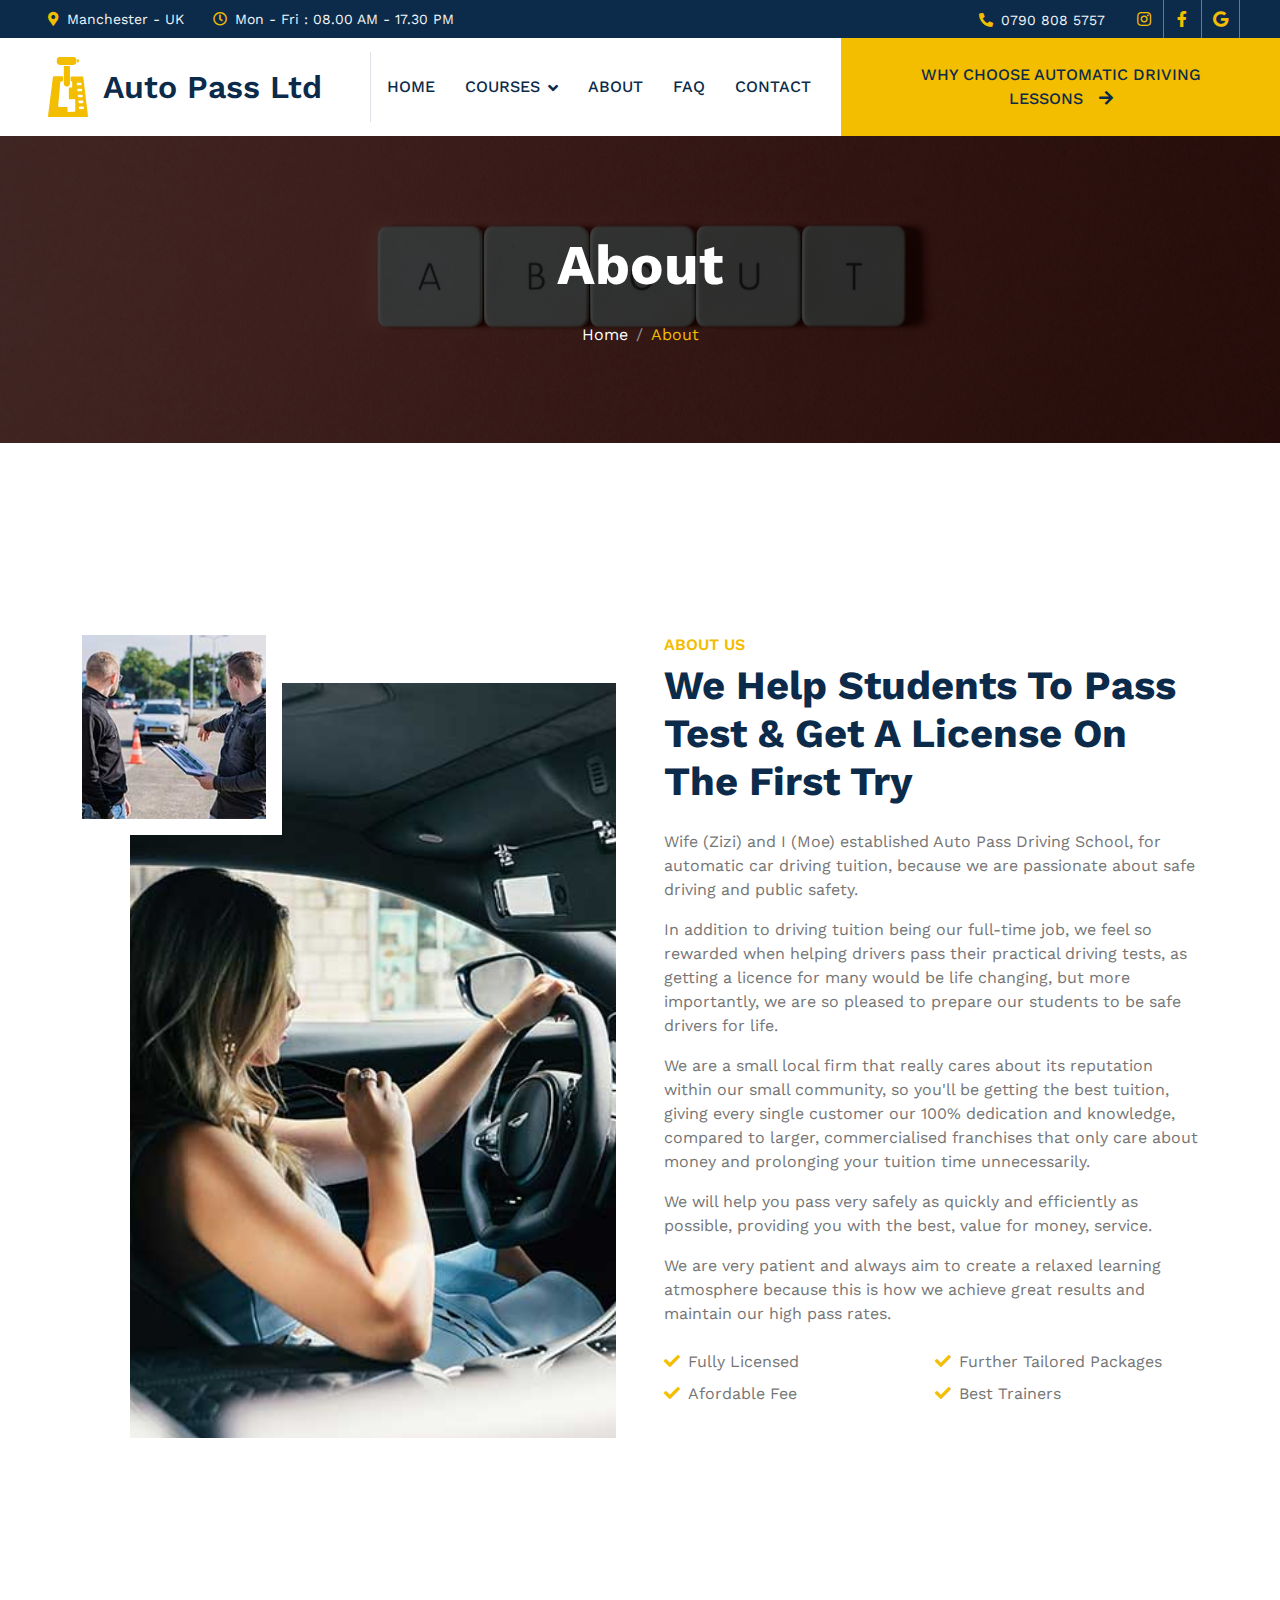
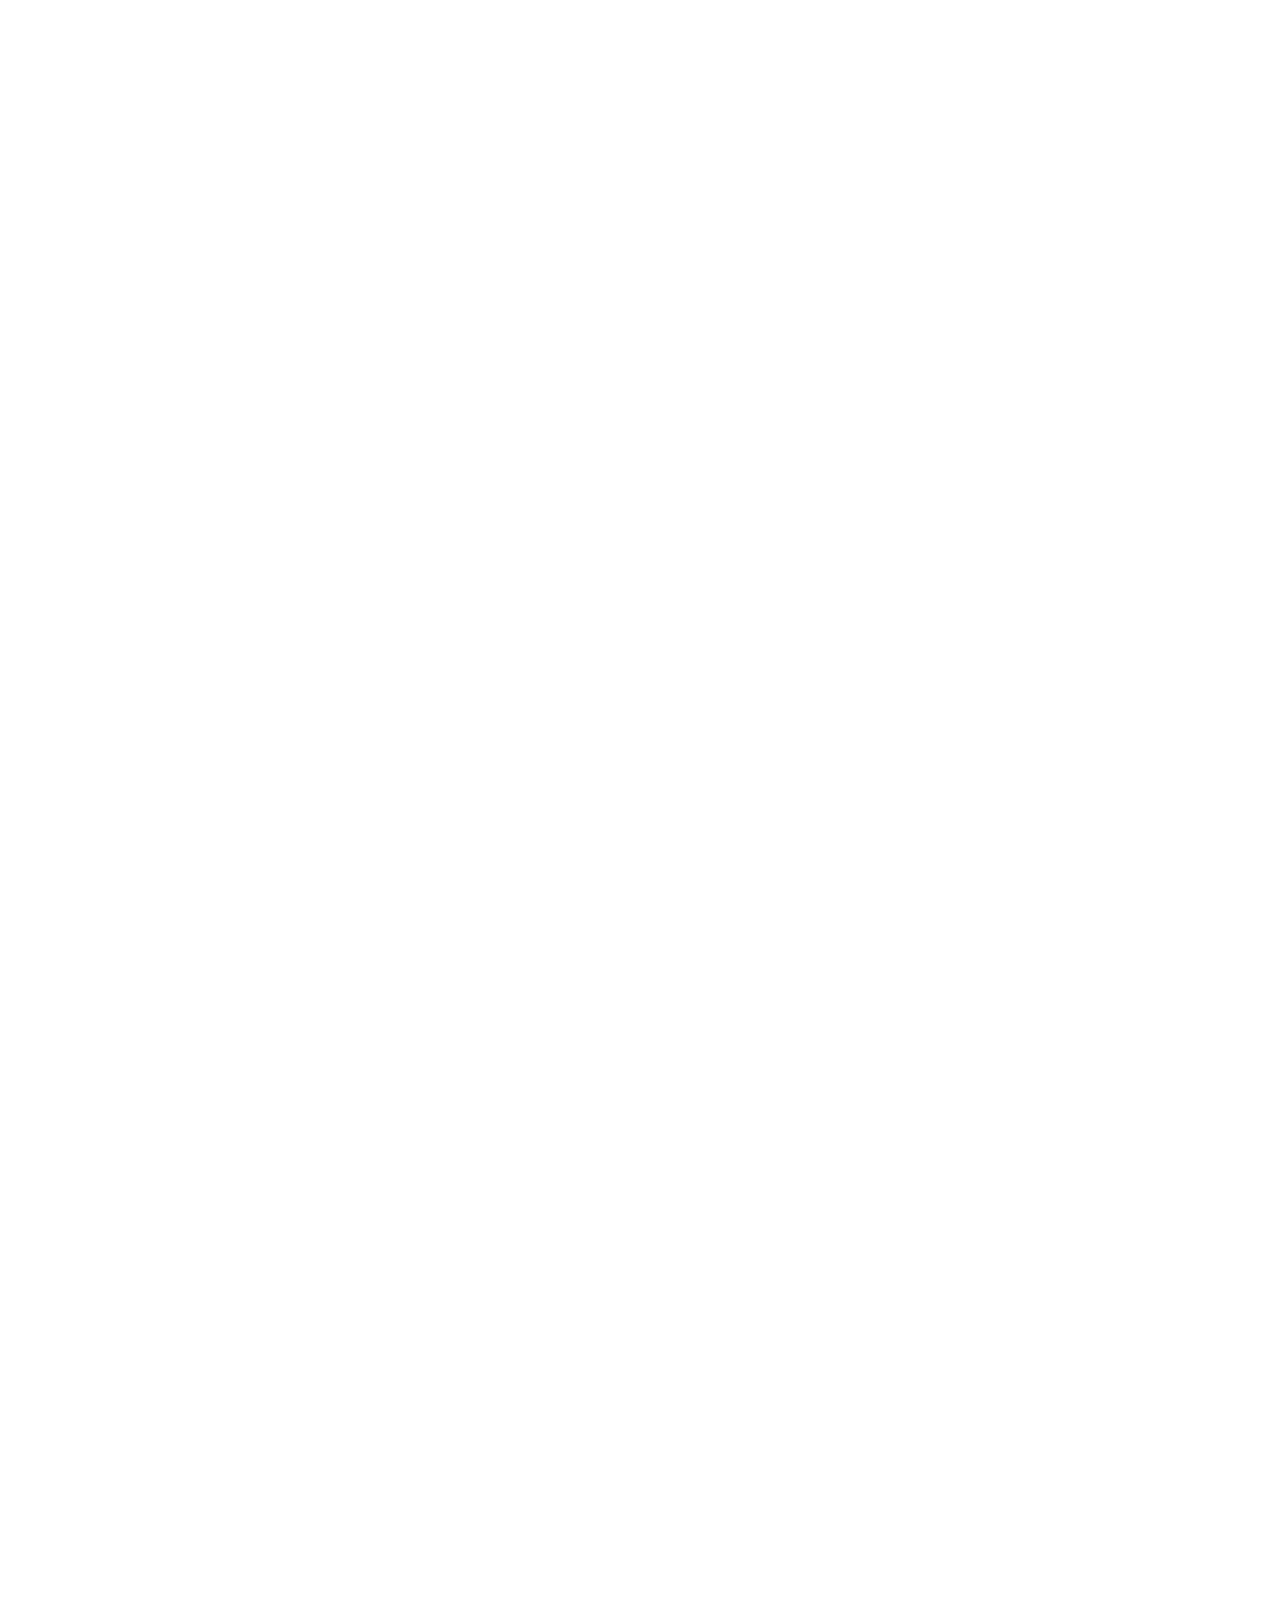
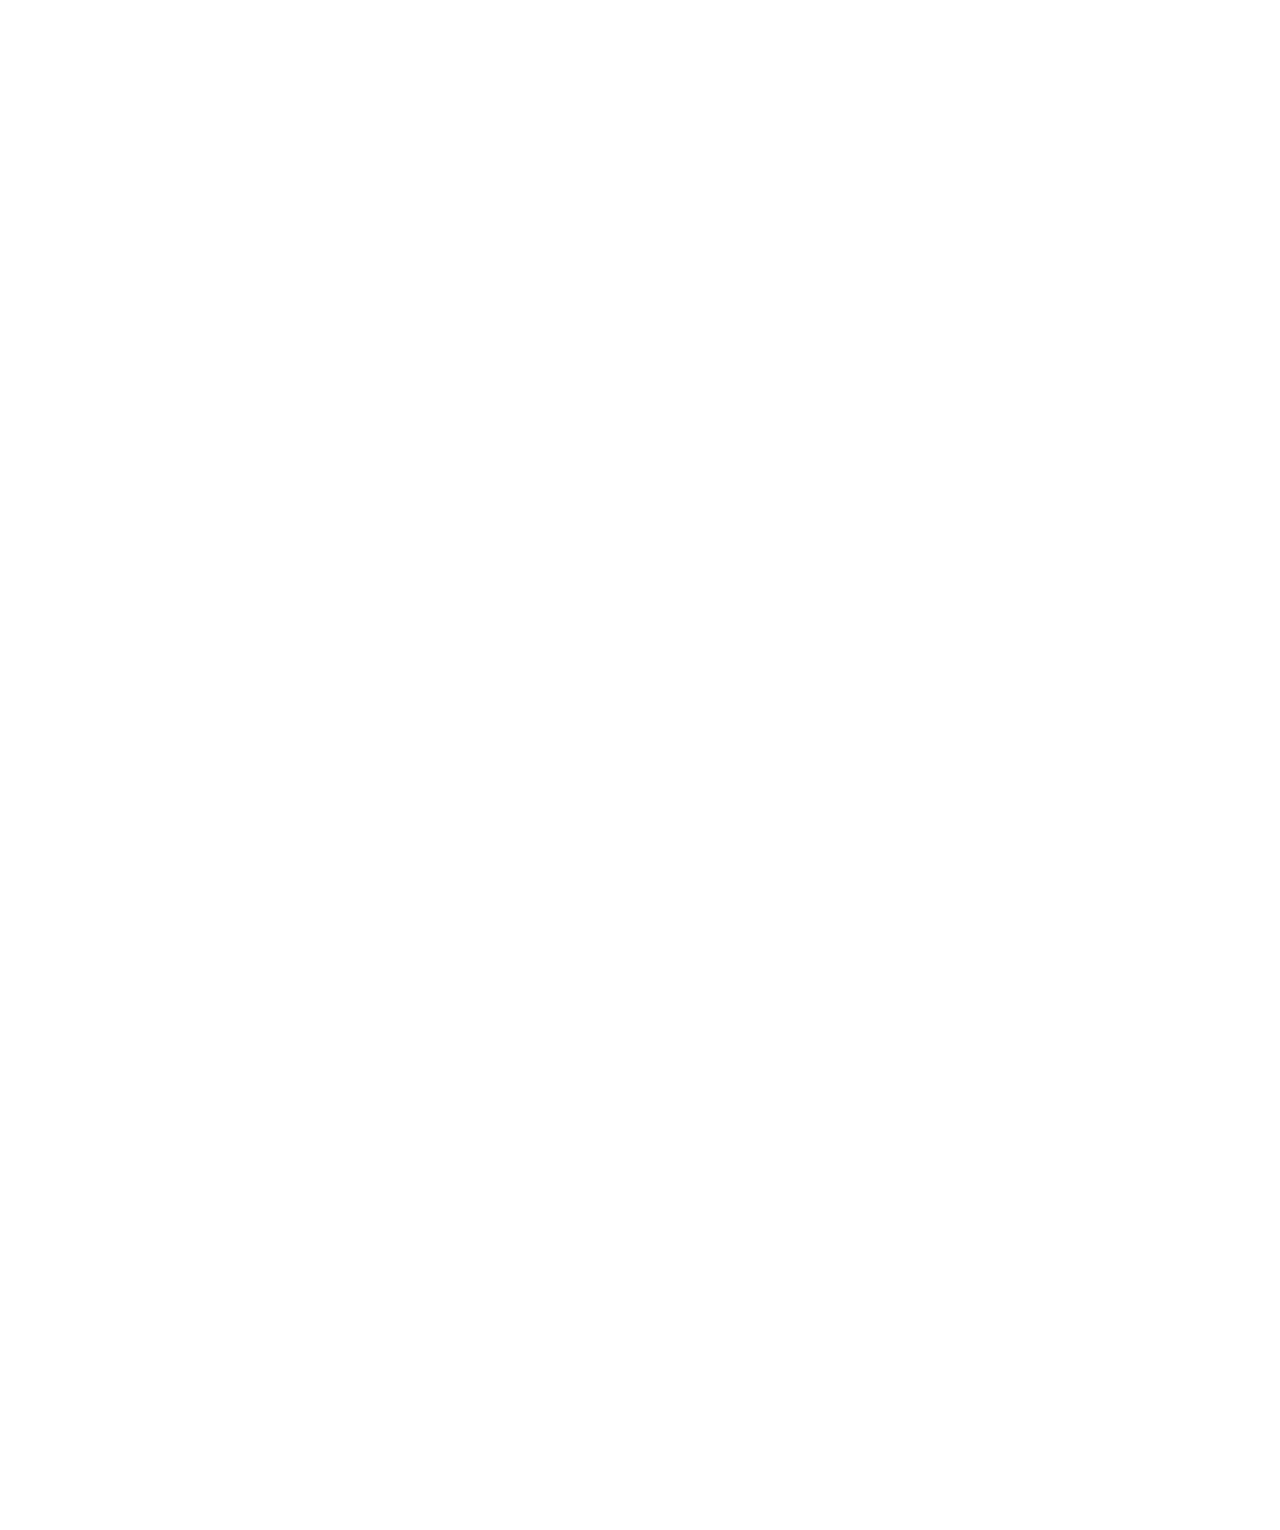
==== about.html @ 0e1e13eb "Updated nav for no html extension." ====
<!DOCTYPE html>
<html lang="en">

<head>
    <meta charset="utf-8">
    <title>Auto Pass Ltd</title>
    <meta content="width=device-width, initial-scale=1.0" name="viewport">
    <meta content="" name="keywords">
    <meta content="" name="description">

    <!-- Favicon -->
    <link href="img/Auto-pass_logo_yellow.svg" rel="icon">

    <!-- Google Web Fonts -->
    <link rel="preconnect" href="https://fonts.googleapis.com">
    <link rel="preconnect" href="https://fonts.gstatic.com" crossorigin>
    <link href="https://fonts.googleapis.com/css2?family=Work+Sans:wght@400;500;600;700&display=swap" rel="stylesheet">

    <!-- Icon Font Stylesheet -->
    <link href="https://cdnjs.cloudflare.com/ajax/libs/font-awesome/5.10.0/css/all.min.css" rel="stylesheet">
    <link href="https://cdn.jsdelivr.net/npm/bootstrap-icons@1.4.1/font/bootstrap-icons.css" rel="stylesheet">

    <!-- Libraries Stylesheet -->
    <link href="lib/animate/animate.min.css" rel="stylesheet">
    <link href="lib/owlcarousel/assets/owl.carousel.min.css" rel="stylesheet">

    <!-- Customized Bootstrap Stylesheet -->
    <link href="css/bootstrap.min.css" rel="stylesheet">

    <!-- Template Stylesheet -->
    <link href="css/style.css" rel="stylesheet">
</head>

<body>
<!-- Spinner Start -->
<div id="spinner" class="show bg-white position-fixed translate-middle w-100 vh-100 top-50 start-50 d-flex align-items-center justify-content-center">
    <div class="spinner-grow text-primary" role="status"></div>
</div>
<!-- Spinner End -->

<!-- Topbar Start -->
<div class="container-fluid bg-dark text-light p-0">
    <div class="row gx-0 d-none d-lg-flex">
        <div class="col-lg-7 px-5 text-start">
            <div class="h-100 d-inline-flex align-items-center me-4">
                <small class="fa fa-map-marker-alt text-primary me-2"></small>
                <small>Manchester - UK</small>
            </div>
            <div class="h-100 d-inline-flex align-items-center">
                <small class="far fa-clock text-primary me-2"></small>
                <small>Mon - Fri : 08.00 AM - 17.30 PM</small>
            </div>
        </div>
        <div class="col-lg-5 px-5 text-end">
            <div class="h-100 d-inline-flex align-items-center me-4">
                <small class="fa fa-phone-alt text-primary me-2"></small>
                <small>0790 808 5757</small>
            </div>
            <div class="h-100 d-inline-flex align-items-center mx-n2">
                <a class="btn btn-square btn-link rounded-0 border-0 border-end border-secondary" href="https://www.instagram.com/autopass.driving.school/?igshid=ZDdkNTZiNTM%3D" target="_blank"><i class="fab fa-instagram"></i></a>
                <a class="btn btn-square btn-link rounded-0 border-0 border-end border-secondary" href="https://www.facebook.com/profile.php?id=100095181604086" target="_blank"><i class="fab fa-facebook-f"></i></a>
                <a class="btn btn-square btn-link rounded-0 border-0 border-end border-secondary" href="https://g.co/kgs/xVP8WA" target="_blank"><i class="fab fa-google"></i></a>
            </div>
        </div>
    </div>
</div>
<!-- Topbar End -->

<!-- Navbar Start -->
<nav id="navbar" class="navbar navbar-expand-lg bg-white navbar-light sticky-top p-0">
    <a href="index" class="navbar-brand d-flex align-items-center border-end px-4 px-lg-5">
        <img src="img/Auto-pass_logo_yellow.svg" style="width: 40px; height: auto; margin-right: 15px"> <h2 class="m-0">Auto Pass Ltd</h2>
    </a>
    <button type="button" class="navbar-toggler me-4" data-bs-toggle="collapse" data-bs-target="#navbarCollapse">
        <span class="navbar-toggler-icon"></span>
    </button>
    <div class="collapse navbar-collapse" id="navbarCollapse">
        <div class="navbar-nav ms-auto p-4 p-lg-0">
            <a href="index" class="nav-item nav-link d-flex align-items-center">Home</a>
            <div class="nav-item dropdown dropdown-non-mobile">
                <a href="#" class="nav-link dropdown-toggle" data-bs-toggle="dropdown">Courses</a>
                <div class="dropdown-menu bg-light m-0">
                    <a href="automatic-car-course" class="dropdown-item">Automatic Car Course</a>
                    <a href="intensive-car-course" class="dropdown-item">Intensive Car Course</a>
                    <a href="further-tailored-packages" class="dropdown-item">Further Tailored Packages</a>
                </div>
            </div>
            <a href="about" class="nav-item nav-link d-flex align-items-center">About</a>
            <a href="faq" class="nav-item nav-link d-flex align-items-center">FAQ</a>
            <a href="contact" class="nav-item nav-link d-flex align-items-center">Contact</a>
            <a href="why-choose-automatic-driving-lessons" class="nav-item nav-link btn btn-primary py-4 px-lg-5 me-0 why-choose-us">Why Choose Automatic Driving Lessons<i class="fa fa-arrow-right ms-3"></i></a>
        </div>
    </div>
</nav>
<!-- Navbar End -->

<!-- Page Header Start -->
<div class="container-fluid page-header-about-banner py-6 my-6 mt-0 wow fadeIn" data-wow-delay="0.1s">
    <div class="container text-center">
        <h1 class="display-4 text-white animated slideInDown mb-4">About</h1>
        <nav aria-label="breadcrumb animated slideInDown">
            <ol class="breadcrumb justify-content-center mb-0">
                <li class="breadcrumb-item"><a class="text-white" href="index.html">Home</a></li>
                <li class="breadcrumb-item text-primary active" aria-current="page">About</li>
            </ol>
        </nav>
    </div>
</div>
<!-- Page Header End -->

<!-- About Start -->
<div class="container-xxl py-6">
    <div class="container">
        <div class="row g-5">
            <div class="col-lg-6 wow fadeInUp" data-wow-delay="0.1s">
                <div class="position-relative overflow-hidden ps-5 pt-5 h-100" style="min-height: 400px;">
                    <img class="position-absolute w-100 h-100" src="img/about-1.jpg" alt="" style="object-fit: cover;">
                    <img class="position-absolute top-0 start-0 bg-white pe-3 pb-3" src="img/about-2.jpg" alt="" style="width: 200px; height: 200px;">
                </div>
            </div>
            <div class="col-lg-6 wow fadeInUp" data-wow-delay="0.5s">
                <div class="h-100">
                    <h6 class="text-primary text-uppercase mb-2">About Us</h6>
                    <h1 class="display-6 mb-4">We Help Students To Pass Test & Get A License On The First Try</h1>
                    <p>Wife (Zizi) and I (Moe) established Auto Pass Driving School, for automatic car driving tuition, because we are passionate about safe driving and public safety.</p>
                    <p>In addition to driving tuition being our full-time job, we feel so rewarded when helping drivers pass their practical driving tests, as getting a licence for many would be life changing, but more importantly, we are so pleased to prepare our students to be safe drivers for life.</p>
                    <p>We are a small local firm that really cares about its reputation within our small community, so you'll be getting the best tuition, giving every single customer our 100% dedication and knowledge, compared to larger, commercialised franchises that only care about money and prolonging your tuition time unnecessarily.</p>
                    <p>We will help you pass very safely as quickly and efficiently as possible, providing you with the best, value for money, service.</p>
                    <p class="mb-4">We are very patient and always aim to create a relaxed learning atmosphere because this is how we achieve great results and maintain our high pass rates.</p>
                    <div class="row g-2 mb-4 pb-2">
                        <div class="col-sm-6">
                            <i class="fa fa-check text-primary me-2"></i>Fully Licensed
                        </div>
                        <div class="col-sm-6">
                            <i class="fa fa-check text-primary me-2"></i>Further Tailored Packages
                        </div>
                        <div class="col-sm-6">
                            <i class="fa fa-check text-primary me-2"></i>Afordable Fee
                        </div>
                        <div class="col-sm-6">
                            <i class="fa fa-check text-primary me-2"></i>Best Trainers
                        </div>
                    </div>
                </div>
            </div>
        </div>
    </div>
</div>
<!-- About End -->

<!-- Features Start -->
<div class="container-xxl py-6">
    <div class="container">
        <div class="row g-5">
            <div class="col-lg-6 wow fadeInUp" data-wow-delay="0.1s">
                <h6 class="text-primary text-uppercase mb-2">Why Choose Us!</h6>
                <h1 class="display-6 mb-4">Best Driving Training Agency In Your City</h1>
                <div class="row gy-5 gx-4">
                    <div class="col-sm-6 wow fadeIn" data-wow-delay="0.1s">
                        <div class="d-flex align-items-center mb-3">
                            <div class="flex-shrink-0 btn-square bg-primary me-3">
                                <i class="fa fa-check text-white"></i>
                            </div>
                            <h5 class="mb-0">Choice of Male or Female Instructor</h5>
                        </div>
                    </div>
                    <div class="col-sm-6 wow fadeIn" data-wow-delay="0.2s">
                        <div class="d-flex align-items-center mb-3">
                            <div class="flex-shrink-0 btn-square bg-primary me-3">
                                <i class="fa fa-check text-white"></i>
                            </div>
                            <h5 class="mb-0">Home or Work pick-ups and Drop-offs</h5>
                        </div>
                    </div>
                    <div class="col-sm-6 wow fadeIn" data-wow-delay="0.3s">
                        <div class="d-flex align-items-center mb-3">
                            <div class="flex-shrink-0 btn-square bg-primary me-3">
                                <i class="fa fa-check text-white"></i>
                            </div>
                            <h5 class="mb-0">Automatic Driving Lessons</h5>
                        </div>
                    </div>
                    <div class="col-sm-6 wow fadeIn" data-wow-delay="0.4s">
                        <div class="d-flex align-items-center mb-3">
                            <div class="flex-shrink-0 btn-square bg-primary me-3">
                                <i class="fa fa-check text-white"></i>
                            </div>
                            <h5 class="mb-0">Intensive Driving Courses</h5>
                        </div>
                    </div>
                    <div class="col-sm-6 wow fadeIn" data-wow-delay="0.4s">
                        <div class="d-flex align-items-center mb-3">
                            <div class="flex-shrink-0 btn-square bg-primary me-3">
                                <i class="fa fa-check text-white"></i>
                            </div>
                            <h5 class="mb-0">Refresher lessons for full or international license holders</h5>
                        </div>
                    </div>
                    <div class="col-sm-6 wow fadeIn" data-wow-delay="0.4s">
                        <div class="d-flex align-items-center mb-3">
                            <div class="flex-shrink-0 btn-square bg-primary me-3">
                                <i class="fa fa-check text-white"></i>
                            </div>
                            <h5 class="mb-0">Pass Plus courses on request</h5>
                        </div>
                    </div>
                </div>
            </div>
            <div class="col-lg-6 wow fadeInUp" data-wow-delay="0.5s">
                <div class="position-relative overflow-hidden pe-5 pt-5 h-100" style="min-height: 400px;">
                    <img class="position-absolute w-100 h-100" src="img/best-driving-training.jpg" alt="" style="object-fit: cover;">
                    <img class="position-absolute top-0 end-0 bg-white ps-3 pb-3" src="img/best-driving-training-2.jpg" alt="" style="width: 200px; height: 200px">
                </div>
            </div>
        </div>
    </div>
</div>
<!-- Features End -->

<!-- Team Start -->
<div class="container-xxl py-6">
    <div class="container">
        <div class="text-center mx-auto mb-5 wow fadeInUp" data-wow-delay="0.1s" style="max-width: 500px;">
            <h6 class="text-primary text-uppercase mb-2">Meet The Team</h6>
            <h1 class="display-6 mb-4">We Have Great Experience Of Driving</h1>
        </div>
        <div class="row g-0 team-items justify-content-center">
            <div class="col-lg-5 col-md-6 wow fadeInUp" data-wow-delay="0.1s">
                <div class="team-item position-relative h-100 d-flex flex-column">
                    <div class="position-relative">
                        <img class="img-fluid" src="img/MOE-520.jpg" alt="">
                    </div>
                    <div class="bg-light text-center h-100 p-4">
                        <h5 class="mt-2">Mohanad (Moe)</h5>
                        <span>Friendly and mature family man. Graduate of Manchester Business School, worked as a civil servant and private consultant previous to becoming a driving instructor.</span>
                    </div>
                </div>
            </div>
            <div class="col-lg-5 col-md-6 wow fadeInUp" data-wow-delay="0.3s">
                <div class="team-item position-relative h-100 d-flex flex-column">
                    <div class="position-relative">
                        <img class="img-fluid" src="img/ZIZI-520.jpg" alt="">
                    </div>
                    <div class="bg-light text-center h-100 p-4">
                        <h5 class="mt-2">Zainab (Zizi)</h5>
                        <span>Mother of two, she started her working life as a very successful beautician and hairdresser but decided to change her career so she and Moe can work together on the Auto Pass project.</span>
                    </div>
                </div>
            </div>
                <span class="wow fadeInUp text-center text-primary text-uppercase p-4 mt-2 col-sm-12 col-md-10" data-wow-delay="0.6s">Both Moe and Zizi are driven by serving the community they live in and promoting safe driving for life.  In addition to teaching people how to be safe on the road, they enjoy travelling, meeting new people from all walks of life, good food and spending time with their children.</span>
        </div>
    </div>
</div>
<!-- Team End -->

<!-- Testimonial Start -->
<div class="container-xxl py-6">
    <div class="container">
        <div class="text-center mx-auto mb-5 wow fadeInUp" data-wow-delay="0.1s" style="max-width: 500px;">
            <h6 class="text-primary text-uppercase mb-2">Testimonial</h6>
            <h1 class="display-6 mb-4">What Our Clients Say!</h1>
        </div>
        <div class="row justify-content-center">
            <div class="col-lg-8 wow fadeInUp" data-wow-delay="0.1s">
                <div class="owl-carousel testimonial-carousel">
                    <div class="testimonial-item text-center">
                        <div class="position-relative mb-5">
                            <img class="img-fluid rounded-circle mx-auto" src="img/testimonial-1.jpg" alt="">
                            <div class="position-absolute top-100 start-50 translate-middle d-flex align-items-center justify-content-center bg-white rounded-circle" style="width: 60px; height: 60px;">
                                <i class="fa fa-quote-left fa-2x text-primary"></i>
                            </div>
                        </div>
                        <p class="fs-4">I was so nervous to start driving and had no confidence behind the wheel but (Instructor name here) was able to build that so quickly purely through his/her teaching style. He/She was always incredibly patient with me even when I reverted back to silly mistakes.</p>
                        <hr class="w-25 mx-auto">
                        <h5>Rob Edwards</h5>
                        <span>Web Developer</span>
                    </div>
                    <div class="testimonial-item text-center">
                        <div class="position-relative mb-5">
                            <img class="img-fluid rounded-circle mx-auto" src="img/testimonial-2.jpg" alt="">
                            <div class="position-absolute top-100 start-50 translate-middle d-flex align-items-center justify-content-center bg-white rounded-circle" style="width: 60px; height: 60px;">
                                <i class="fa fa-quote-left fa-2x text-primary"></i>
                            </div>
                        </div>
                        <p class="fs-4">I am delighted that I passed my practical driving test today, thanks to the support and encouragement from (Instructor name here). (Instructor name here) has always adopted a very calm and reassuring approach.</p>
                        <hr class="w-25 mx-auto">
                        <h5>Jeff Sullivan</h5>
                        <span>Plumber</span>
                    </div>
                    <div class="testimonial-item text-center">
                        <div class="position-relative mb-5">
                            <img class="img-fluid rounded-circle mx-auto" src="img/testimonial-3.jpg" alt="">
                            <div class="position-absolute top-100 start-50 translate-middle d-flex align-items-center justify-content-center bg-white rounded-circle" style="width: 60px; height: 60px;">
                                <i class="fa fa-quote-left fa-2x text-primary"></i>
                            </div>
                        </div>
                        <p class="fs-4">I did all my lessons with (Instructor name here) from the get go & learnt quite well. He/She was very informative & guided me in the best way possible enabling me to pass in my first driving test!</p>
                        <hr class="w-25 mx-auto">
                        <h5>Donna Colwell</h5>
                        <span>Hairdresser</span>
                    </div>
                </div>
            </div>
        </div>
    </div>
</div>
<!-- Testimonial End -->

<!-- Footer Start -->
<div class="container-fluid bg-dark text-light footer my-6 mb-0 py-6 wow fadeIn" data-wow-delay="0.1s">
    <div class="container">
        <div class="row g-5">
            <div class="col-lg-3 col-md-6 pt-2">
                <div class="d-flex align-items-baseline justify-content-center">
                    <a href="/" class="d-flex align-items-baseline justify-content-center">
                        <img src="img/Auto-pass_logo_white.svg" style="width: 30px; height: auto; margin-right: 15px">
                        <h2 class="text-primary mb-2">Auto Pass Ltd</h2>
                    </a>
                </div>
                <div class="d-flex align-items-center justify-content-center">
                    <a class="me-4" href="https://www.gov.uk/government/organisations/driver-and-vehicle-standards-agency" target="_blank"><img src="img/Auto-pass_Driver-approved.svg" alt="" style="width: 100px; height: auto"></a>
                    <a class="" href="https://www.driving.org/" target="_blank"><img src="img/Auto-pass_DIA-member.svg" alt="" style="width: 100px; height: auto"></a>
                </div>
            </div>
            <div class="col-lg-3 col-md-6">
                <h4 class="text-light mb-4">Courses</h4>
                <a class="btn btn-link" href="automatic-car-course.html">Automatic Car Course</a>
                <a class="btn btn-link" href="intensive-car-course.html">Intensive Car Course</a>
                <a class="btn btn-link" href="further-tailored-packages.html">Further Tailored Packages</a>
                <a class="btn btn-link" href="why-choose-automatic-driving-lessons.html">Why Choose Automatic Driving Lessons</a>
            </div>
            <div class="col-lg-3 col-md-6">
                <h4 class="text-light mb-4">Links</h4>
                <a class="btn btn-link" href="/">Home</a>
                <a class="btn btn-link" href="about.html">About</a>
                <a class="btn btn-link" href="faq.html">FAQ</a>
                <a class="btn btn-link" href="contact.html">Contact</a>
            </div>
            <div class="col-lg-3 col-md-6">
                <h4 class="text-light mb-4">Contact Us</h4>
                <p class="mb-2"><i class="fa fa-map-marker-alt me-3"></i>Manchester - UK</p>
                <p class="mb-2"><i class="fa fa-phone-alt me-3"></i>0790 808 5757</p>
                <p class="mb-2"><i class="fa fa-envelope me-3"></i>autopass@domain</p>
                <div class="d-flex pt-2">
                    <a class="btn btn-square btn-outline-light me-2" href="https://www.instagram.com/autopass.driving.school/?igshid=ZDdkNTZiNTM%3D" target="_blank"><i class="fab fa-instagram"></i></a>
                    <a class="btn btn-square btn-outline-light me-2" href="https://www.facebook.com/profile.php?id=100095181604086" target="_blank"><i class="fab fa-facebook-f"></i></a>
                    <a class="btn btn-square btn-outline-light me-2" href="https://g.co/kgs/xVP8WA" target="_blank"><i class="fab fa-google"></i></a>
                </div>
            </div>
        </div>
    </div>
</div>
<!-- Footer End -->

<!-- Copyright Start -->
<div class="container-fluid copyright text-light py-4 wow fadeIn" data-wow-delay="0.1s">
    <div class="container">
        <div class="row">
            <div class="col-md-6 text-center text-md-start mb-3 mb-md-0">
                &copy; <a href="index.html">Auto Pass Ltd</a>, All Right Reserved.
            </div>
            <div class="col-md-6 text-center text-md-end">
                <!--/*** This template is free as long as you keep the footer author’s credit link/attribution link/backlink. If you'd like to use the template without the footer author’s credit link/attribution link/backlink, you can purchase the Credit Removal License from "https://htmlcodex.com/credit-removal". Thank you for your support. ***/-->
                Designed By <a href="https://htmlcodex.com">HTML Codex</a>
            </div>
        </div>
    </div>
</div>
<!-- Copyright End -->

<!-- Back to Top -->
<a href="#" class="btn btn-lg btn-primary back-to-top"><i class="bi bi-arrow-up"></i></a>

<!-- JavaScript Libraries -->
<script src="https://code.jquery.com/jquery-3.4.1.min.js"></script>
<script src="https://cdn.jsdelivr.net/npm/bootstrap@5.0.0/dist/js/bootstrap.bundle.min.js"></script>
<script src="lib/wow/wow.min.js"></script>
<script src="lib/easing/easing.min.js"></script>
<script src="lib/waypoints/waypoints.min.js"></script>
<script src="lib/owlcarousel/owl.carousel.min.js"></script>

<!-- Template Javascript -->
<script src="js/main.js"></script>

<!-- Start of Glassix WhatsApp Widget -->
<script>
    var stringifiedOptions = `{"numbers":[{"number":"447448247600","name":"Customer Support","subtitle":"Contact us 24/7"}],"left":false,"ltr":true,"popupText":"Need help?\nChat with us on WhatsApp","title":"Hi There 👋","subTitle":"Click to start a conversation"}`;
    var glassixWidgetOptions = JSON.parse(stringifiedOptions.replace(/\n/g, '\\n'));
    !function (t) { var e = function () { window.requirejs && !window.whatsAppWidgetClient && (requirejs.config({ paths: { GlassixWhatsAppWidgetClient: "https://cdn.glassix.com/clients/whatsapp.widget.1.2.min.js" } }), require(["GlassixWhatsAppWidgetClient"], function (t) { window.whatsAppWidgetClient = new t(window.glassixWidgetOptions), whatsAppWidgetClient.attach() })), window.GlassixWhatsAppWidgetClient && "function" == typeof window.GlassixWhatsAppWidgetClient ? (window.whatsAppWidgetClient = new GlassixWhatsAppWidgetClient(t), whatsAppWidgetClient.attach()) : i() }, i = function () { a.onload = e, a.src = "https://cdn.glassix.net/clients/whatsapp.widget.1.2.min.js", s && s.parentElement && s.parentElement.removeChild(s), n.parentNode.insertBefore(a, n) }, n = document.getElementsByTagName("script")[0], s = document.createElement("script"); s.async = !0, s.type = "text/javascript", s.crossorigin = "anonymous", s.id = "glassix-whatsapp-widget-script"; var a = s.cloneNode(); s.onload = e, s.src = "https://cdn.glassix.com/clients/whatsapp.widget.1.2.min.js", !document.getElementById(s.id) && document.body && (n.parentNode.insertBefore(s, n), s.onerror = i) }(glassixWidgetOptions);
</script>
<!-- End of Glassix WhatsApp Widget -->
</body>

</html>
---- css/style.css ----
/********** Template CSS **********/
:root {
    --primary: #F3BD00;
    --secondary: #757575;
    --light: #F3F6F8;
    --dark: #0C2B4B;
}

.py-6 {
    padding-top: 6rem;
    padding-bottom: 6rem;
}

.my-6 {
    margin-top: 6rem;
    margin-bottom: 6rem;
}

.back-to-top {
    position: fixed;
    display: none;
    left: 30px;
    bottom: 30px;
    z-index: 99;
}


/*** Spinner ***/
#spinner {
    opacity: 0;
    visibility: hidden;
    transition: opacity .5s ease-out, visibility 0s linear .5s;
    z-index: 99999;
}

#spinner.show {
    transition: opacity .5s ease-out, visibility 0s linear 0s;
    visibility: visible;
    opacity: 1;
}


/*** Button ***/
.btn {
    font-weight: 500;
    transition: .5s;
}

.btn.btn-primary,
.btn.btn-outline-primary:hover {
    color: #FFFFFF;
}

.btn-square {
    width: 38px;
    height: 38px;
}

.btn-sm-square {
    width: 32px;
    height: 32px;
}

.btn-lg-square {
    width: 48px;
    height: 48px;
}

.btn-square,
.btn-sm-square,
.btn-lg-square {
    padding: 0;
    display: flex;
    align-items: center;
    justify-content: center;
    font-weight: normal;
}


/*** Navbar ***/
.navbar.sticky-top {
    top: -100px;
    transition: .5s;
}

.navbar .navbar-nav .nav-link {
    margin-right: 30px;
    padding: 25px 0;
    color: var(--dark);
    font-weight: 500;
    text-transform: uppercase;
    outline: none;
}

.navbar .navbar-nav .nav-link:hover,
.navbar .navbar-nav .nav-link.active {
    color: var(--primary);
}

.navbar .dropdown-toggle::after {
    border: none;
    content: "\f107";
    font-family: "Font Awesome 5 Free";
    font-weight: 900;
    vertical-align: middle;
    margin-left: 8px;
}

.navbar .navbar-nav .why-choose-us:hover {
    color: var(--light);
}

@media (max-width: 370px) {
    #navbar .navbar-brand  {
        border: none !important;
        margin: 0 !important;
        padding: 0 10px !important;
    }

    #navbar .navbar-toggler {
        margin-right: 10px !important;
    }

}

@media (max-width: 991.98px) {
    .navbar .navbar-nav .nav-link  {
        margin-right: 0;
        padding: 10px 0;
    }

    .navbar .navbar-nav {
        border-top: 1px solid #EEEEEE;
    }
    .navbar .navbar-brand,
    .navbar a.btn {
        height: 80px
    }
    .navbar .navbar-nav .why-choose-us {
        height: auto;
        padding: 60px;
    }
}

@media (min-width: 992px) {
    .navbar .nav-item .dropdown-menu {
        display: block;
        border: none;
        margin-top: 0;
        top: 150%;
        opacity: 0;
        visibility: hidden;
        transition: .5s;
    }

    .navbar .nav-item:hover .dropdown-menu {
        top: 100%;
        visibility: visible;
        transition: .5s;
        opacity: 1;
    }
    .dropdown-non-mobile {
        display: flex;
        align-items: center;
    }
}


/*** Header ***/
.carousel-caption {
    top: 0;
    left: 0;
    right: 0;
    bottom: 0;
    display: flex;
    align-items: center;
    justify-content: center;
    text-align: center;
    background: rgba(0, 0, 0, .75);
    z-index: 1;
}

.carousel-control-prev,
.carousel-control-next {
    width: 15%;
}

.carousel-control-prev-icon,
.carousel-control-next-icon {
    width: 3rem;
    height: 3rem;
    background-color: var(--primary);
    border: 10px solid var(--primary);
}

@media (max-width: 768px) {
    #header-carousel .carousel-item {
        position: relative;
        min-height: 450px;
    }
    
    #header-carousel .carousel-item img {
        position: absolute;
        width: 100%;
        height: 100%;
        object-fit: cover;
    }
}

.page-header {
    background: linear-gradient(rgba(0, 0, 0, .75), rgba(0, 0, 0, .75)), url(../img/carousel-1.jpg) center center no-repeat;
    background-size: cover;
}

.page-header-automatic-banner {
    background: linear-gradient(rgba(0, 0, 0, .75), rgba(0, 0, 0, .75)), url(../img/automatic-car-course-banner.jpg) center center no-repeat;
    background-size: cover;
}

.page-header-contact-banner {
    background: linear-gradient(rgba(0, 0, 0, .75), rgba(0, 0, 0, .75)), url(../img/contact-banner.jpg) center center no-repeat;
    background-size: cover;
}

.page-header-intensive-banner {
    background: linear-gradient(rgba(0, 0, 0, .75), rgba(0, 0, 0, .75)), url(../img/intensive-car-course-banner.jpg) center center no-repeat;
    background-size: cover;
}

.page-header-tailored-banner {
    background: linear-gradient(rgba(0, 0, 0, .75), rgba(0, 0, 0, .75)), url(../img/custom-banner.jpg) center center no-repeat;
    background-size: cover;
}

.page-header-faq-banner {
    background: linear-gradient(rgba(0, 0, 0, .75), rgba(0, 0, 0, .75)), url(../img/faq-banner.jpg) center center no-repeat;
    background-size: cover;
}

.page-header-about-banner {
    background: linear-gradient(rgba(0, 0, 0, .75), rgba(0, 0, 0, .75)), url(../img/about-banner.jpg) center center no-repeat;
    background-size: cover;
}

.page-header-why-banner {
    background: linear-gradient(rgba(0, 0, 0, .75), rgba(0, 0, 0, .75)), url(../img/why-banner.jpg) center center no-repeat;
    background-size: cover;
}

.breadcrumb-item+.breadcrumb-item::before {
    color: #999999;
}


/*** Facts ***/
@media (min-width: 991.98px) {
    .facts {
        position: relative;
        margin-top: -75px;
        z-index: 1;
    }
}


/*** Courses ***/
.courses {
    min-height: 100vh;
    background: linear-gradient(rgba(255, 255, 255, .9), rgba(255, 255, 255, .9)), url(../img/carousel-1.jpg) center center no-repeat;
    background-attachment: fixed;
    background-size: cover;
}

.courses-item .courses-overlay {
    position: absolute;
    width: 100%;
    height: 0;
    top: 0;
    left: 0;
    display: flex;
    align-items: center;
    justify-content: center;
    background: rgba(0, 0, 0, .5);
    overflow: hidden;
    opacity: 0;
    transition: .5s;
}

.courses-item:hover .courses-overlay {
    height: 100%;
    opacity: 1;
}


/*** Team ***/
.team-items {
    margin: -.75rem;
}

.team-item {
    padding: .75rem;
}

.team-item::after {
    position: absolute;
    content: "";
    width: 100%;
    height: 0;
    top: 0;
    left: 0;
    background: #FFFFFF;
    transition: .5s;
    z-index: -1;
}

.team-item:hover::after {
    height: 100%;
    background: var(--primary);
}

.team-item .team-social {
    position: absolute;
    width: 100%;
    height: 0;
    top: 0;
    left: 0;
    display: flex;
    align-items: center;
    justify-content: center;
    background: rgba(0, 0, 0, .75);
    overflow: hidden;
    opacity: 0;
    transition: .5s;
}

.team-item:hover .team-social {
    height: 100%;
    opacity: 1;
}

/*** Testimonial ***/
.testimonial-carousel .owl-dots {
    height: 40px;
    margin-top: 25px;
    display: flex;
    align-items: center;
    justify-content: center;
}

.testimonial-carousel .owl-dot {
    position: relative;
    display: inline-block;
    margin: 0 5px;
    width: 20px;
    height: 20px;
    background: transparent;
    border: 2px solid var(--primary);
    transition: .5s;
}

.testimonial-carousel .owl-dot.active {
    width: 40px;
    height: 40px;
    background: var(--primary);
}

.testimonial-carousel .owl-item img {
    max-width: 400px;
    max-height: 400px;
}


/*** Footer ***/
.footer .btn.btn-link {
    display: block;
    margin-bottom: 5px;
    padding: 0;
    text-align: left;
    color: var(--light);
    font-weight: normal;
    text-transform: capitalize;
    transition: .3s;
}

.footer .btn.btn-link::before {
    position: relative;
    content: "\f105";
    font-family: "Font Awesome 5 Free";
    font-weight: 900;
    color: var(--light);
    margin-right: 10px;
}

.footer .btn.btn-link:hover {
    color: var(--primary);
    letter-spacing: 1px;
    box-shadow: none;
}

.copyright {
    background: #092139;
}

.copyright a {
    color: var(--primary);
}

.copyright a:hover {
    color: var(--light);
}
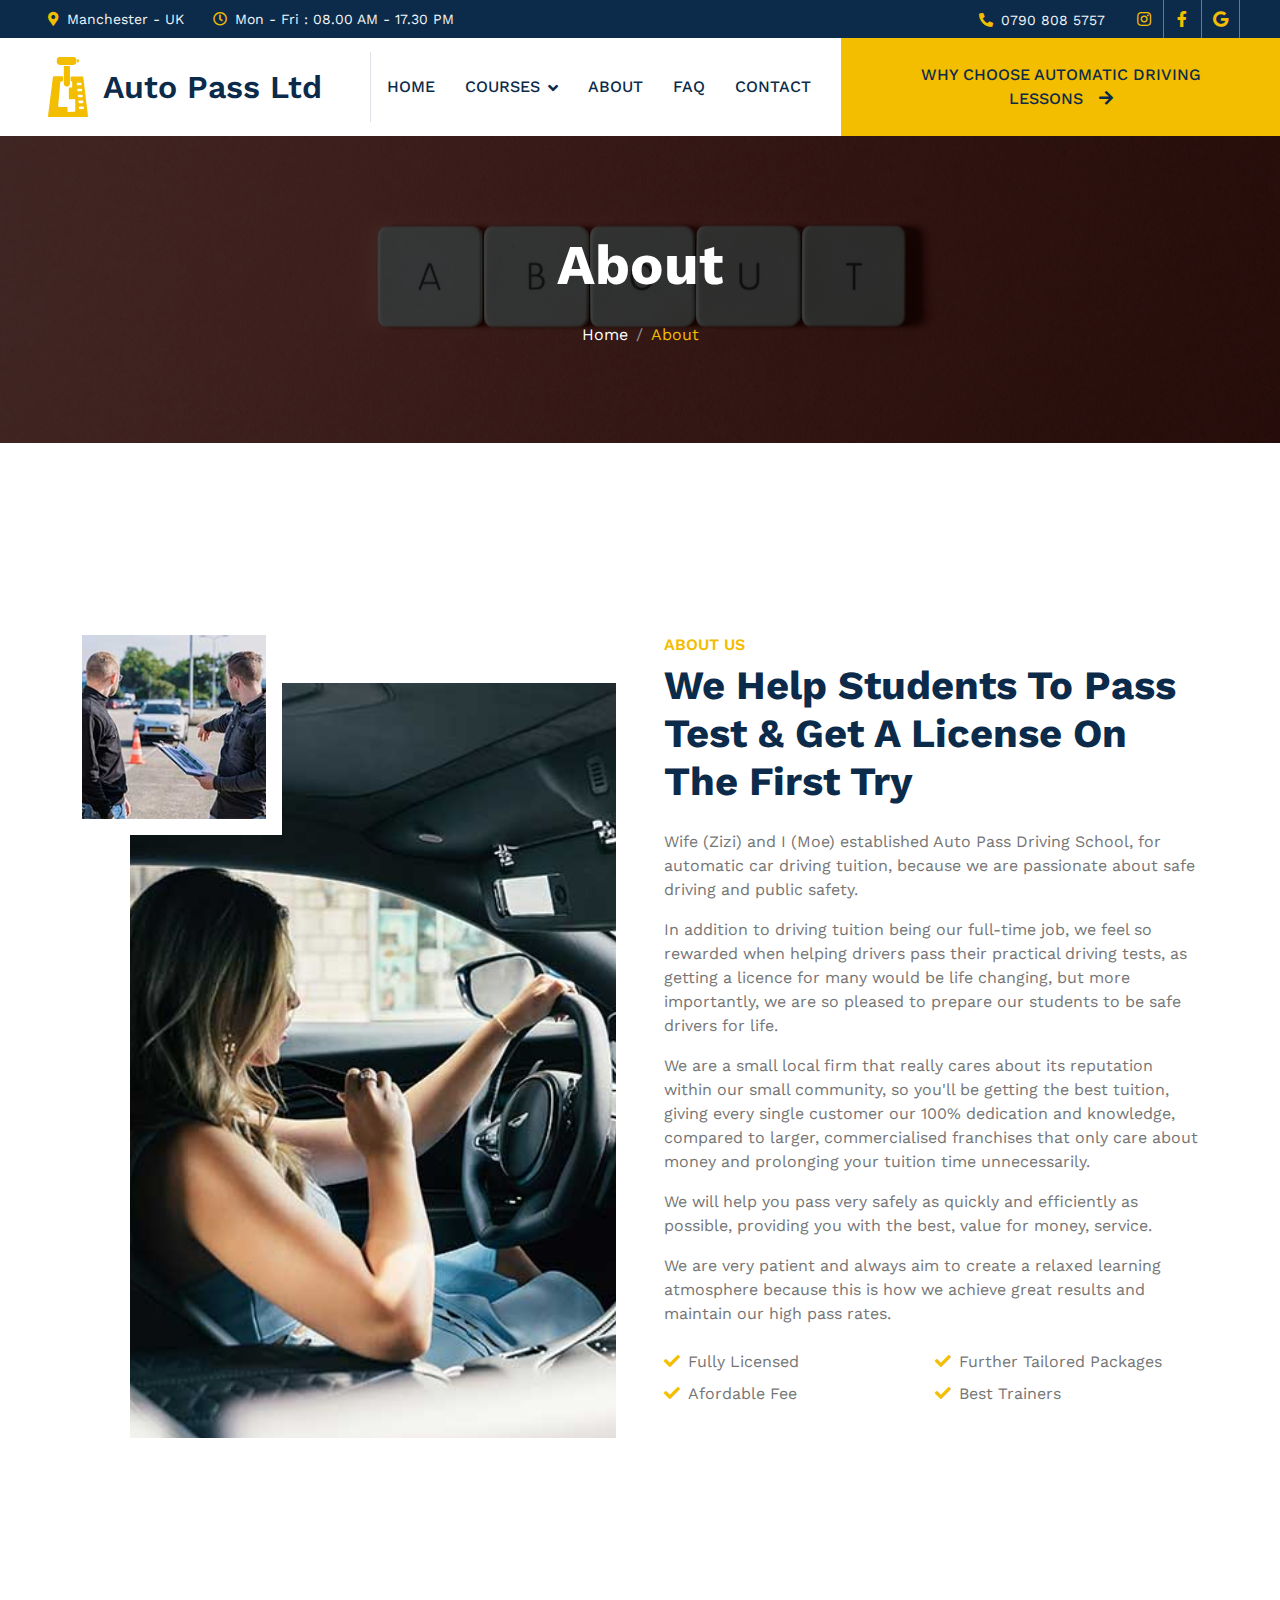
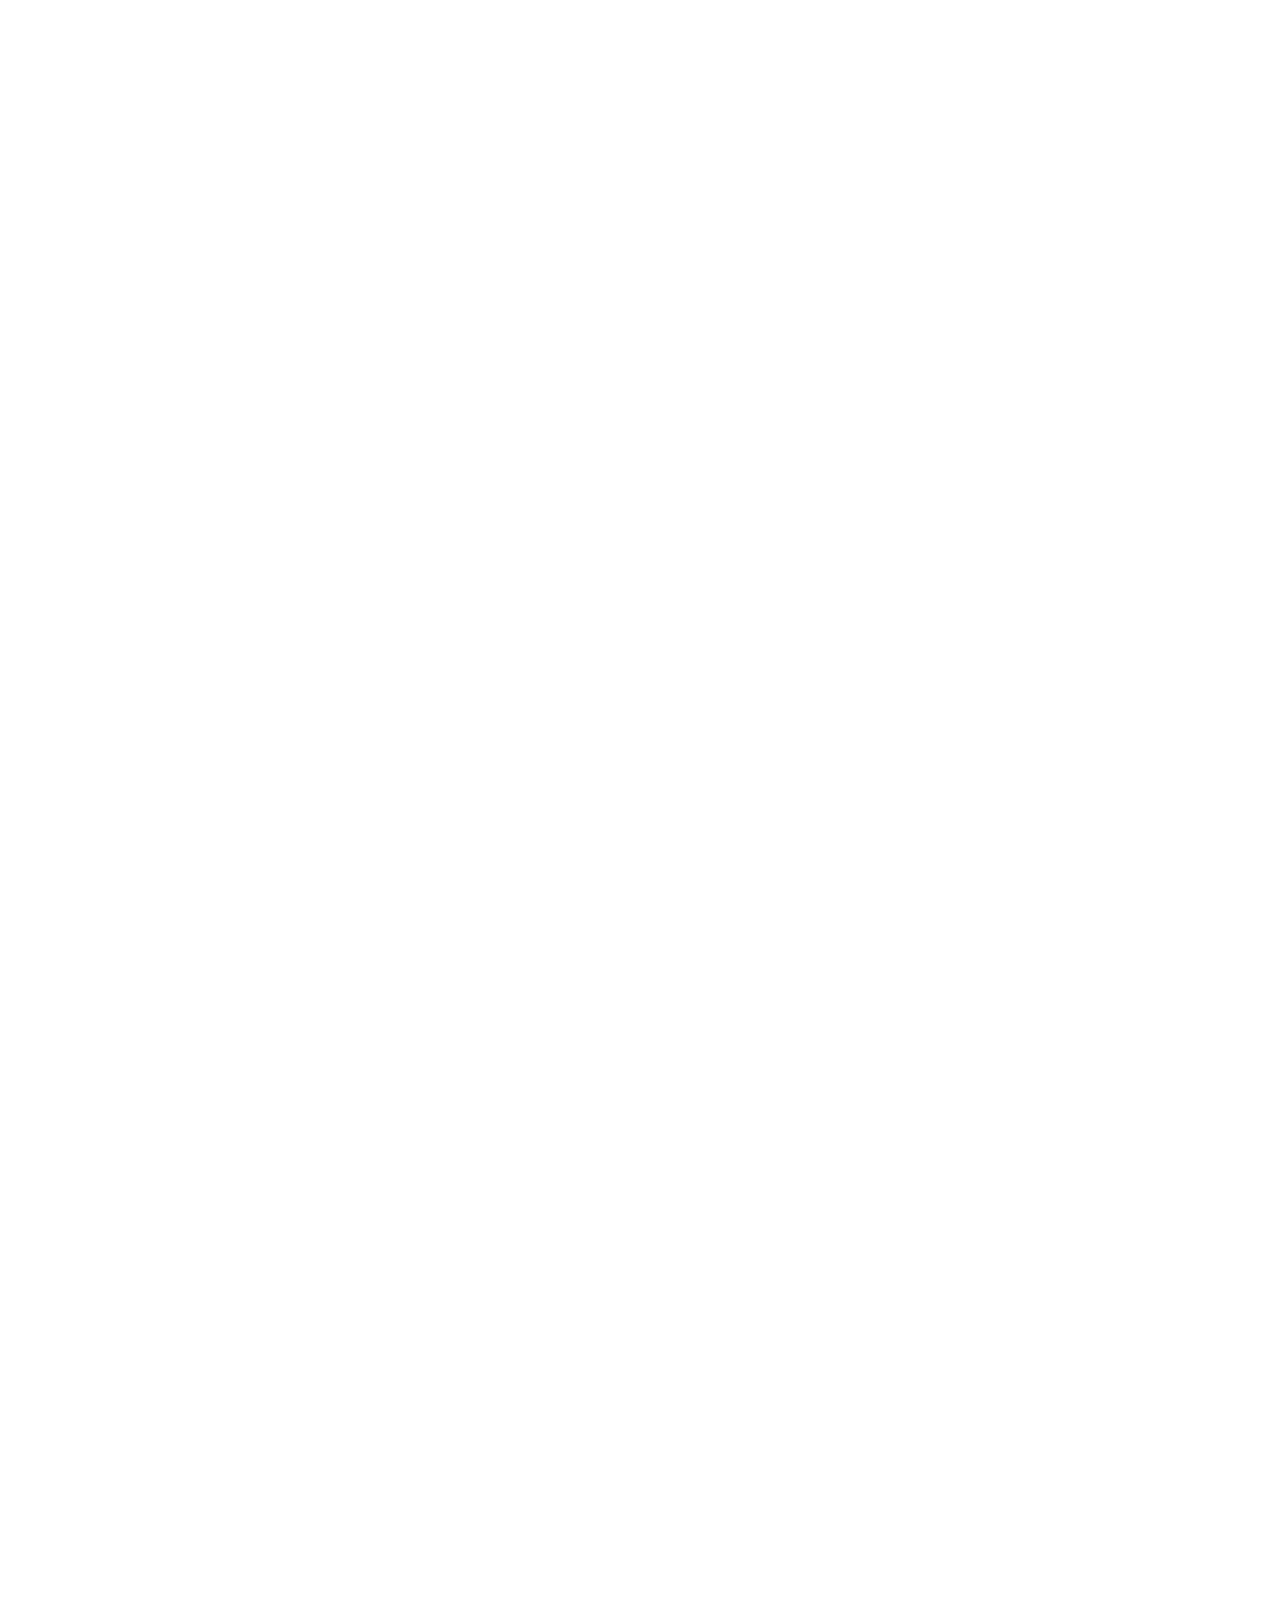
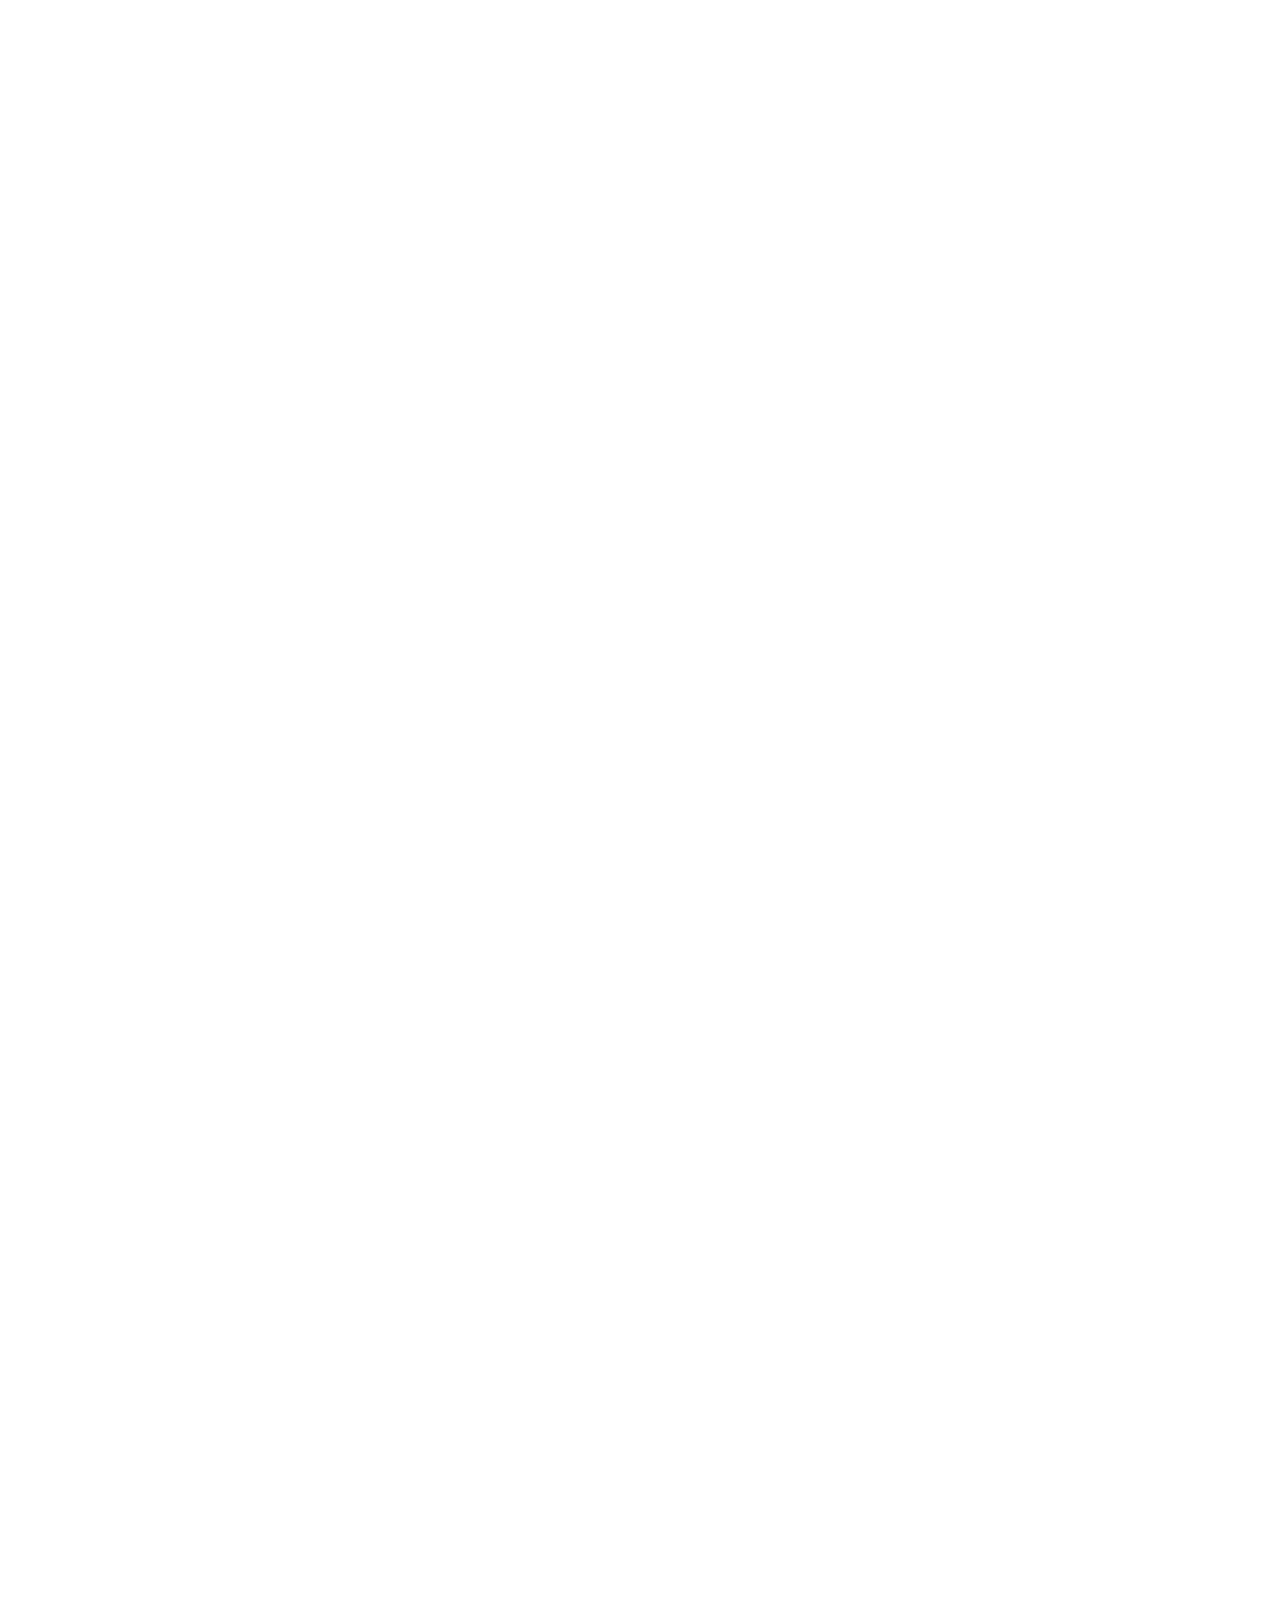
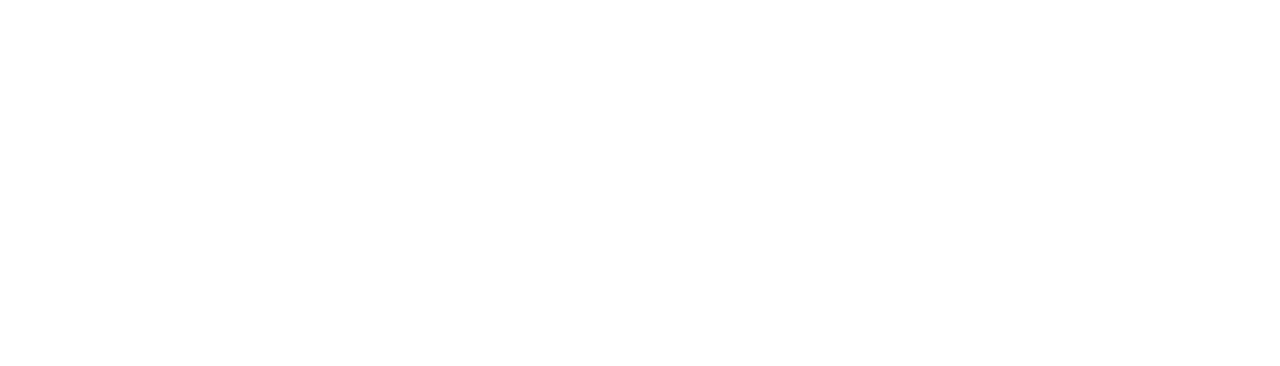
==== commit 06b8ea5a: "Updated Testimonial section for about page." ====
--- a/about.html
+++ b/about.html
@@ -68,7 +68,7 @@
 
 <!-- Navbar Start -->
 <nav id="navbar" class="navbar navbar-expand-lg bg-white navbar-light sticky-top p-0">
-    <a href="index" class="navbar-brand d-flex align-items-center border-end px-4 px-lg-5">
+    <a href="/" class="navbar-brand d-flex align-items-center border-end px-4 px-lg-5">
         <img src="img/Auto-pass_logo_yellow.svg" style="width: 40px; height: auto; margin-right: 15px"> <h2 class="m-0">Auto Pass Ltd</h2>
     </a>
     <button type="button" class="navbar-toggler me-4" data-bs-toggle="collapse" data-bs-target="#navbarCollapse">
@@ -76,7 +76,7 @@
     </button>
     <div class="collapse navbar-collapse" id="navbarCollapse">
         <div class="navbar-nav ms-auto p-4 p-lg-0">
-            <a href="index" class="nav-item nav-link d-flex align-items-center">Home</a>
+            <a href="/" class="nav-item nav-link d-flex align-items-center">Home</a>
             <div class="nav-item dropdown dropdown-non-mobile">
                 <a href="#" class="nav-link dropdown-toggle" data-bs-toggle="dropdown">Courses</a>
                 <div class="dropdown-menu bg-light m-0">
@@ -265,39 +265,68 @@
                 <div class="owl-carousel testimonial-carousel">
                     <div class="testimonial-item text-center">
                         <div class="position-relative mb-5">
-                            <img class="img-fluid rounded-circle mx-auto" src="img/testimonial-1.jpg" alt="">
+                            <img class="img-fluid rounded-circle mx-auto" src="img/Saoirse-Roulston.jpg" alt="Girl with driving diploma in hand">
                             <div class="position-absolute top-100 start-50 translate-middle d-flex align-items-center justify-content-center bg-white rounded-circle" style="width: 60px; height: 60px;">
                                 <i class="fa fa-quote-left fa-2x text-primary"></i>
                             </div>
                         </div>
-                        <p class="fs-4">I was so nervous to start driving and had no confidence behind the wheel but (Instructor name here) was able to build that so quickly purely through his/her teaching style. He/She was always incredibly patient with me even when I reverted back to silly mistakes.</p>
+                        <p class="fs-4">Moe was an amazing driving instructor as he went above and beyond for me when teaching to ensure I passed my test! Enjoyed my time on lessons, really recommend 😊</p>
                         <hr class="w-25 mx-auto">
-                        <h5>Rob Edwards</h5>
-                        <span>Web Developer</span>
+                        <h5>Saoirse Roulston</h5>
+                        <span>🌟🌟🌟🌟🌟</span>
                     </div>
                     <div class="testimonial-item text-center">
                         <div class="position-relative mb-5">
-                            <img class="img-fluid rounded-circle mx-auto" src="img/testimonial-2.jpg" alt="">
+                            <img class="img-fluid rounded-circle mx-auto" src="img/Abbie-Rigbie.jpg" alt="Girl with driving diploma in hand">
                             <div class="position-absolute top-100 start-50 translate-middle d-flex align-items-center justify-content-center bg-white rounded-circle" style="width: 60px; height: 60px;">
                                 <i class="fa fa-quote-left fa-2x text-primary"></i>
                             </div>
                         </div>
-                        <p class="fs-4">I am delighted that I passed my practical driving test today, thanks to the support and encouragement from (Instructor name here). (Instructor name here) has always adopted a very calm and reassuring approach.</p>
+                        <p class="fs-4">I just passed my driving test this morning and I couldn’t have done it without the support and high quality of my instructor Zainab! I highly recommend auto pass driving school to anyone and everyone wanting to start their driving journey, really could not recommend enough!</p>
                         <hr class="w-25 mx-auto">
-                        <h5>Jeff Sullivan</h5>
-                        <span>Plumber</span>
+                        <h5>Abbie Rigby</h5>
+                        <span>🌟🌟🌟🌟🌟</span>
                     </div>
                     <div class="testimonial-item text-center">
                         <div class="position-relative mb-5">
-                            <img class="img-fluid rounded-circle mx-auto" src="img/testimonial-3.jpg" alt="">
+                            <img class="img-fluid rounded-circle mx-auto" src="img/Youssef.Tarek500.jpg" alt="Man with driving diploma in hand">
                             <div class="position-absolute top-100 start-50 translate-middle d-flex align-items-center justify-content-center bg-white rounded-circle" style="width: 60px; height: 60px;">
                                 <i class="fa fa-quote-left fa-2x text-primary"></i>
                             </div>
                         </div>
-                        <p class="fs-4">I did all my lessons with (Instructor name here) from the get go & learnt quite well. He/She was very informative & guided me in the best way possible enabling me to pass in my first driving test!</p>
+                        <p class="fs-4">
+                            I passed from the first time with ZERO minors in West Didsbury. One of the best instructors honestly and a nice personality. Thank you guys 🙏🏻</p>
                         <hr class="w-25 mx-auto">
-                        <h5>Donna Colwell</h5>
-                        <span>Hairdresser</span>
+                        <h5>Youssef Tarek</h5>
+                        <span>🌟🌟🌟🌟🌟</span>
+                    </div>
+                    <div class="testimonial-item text-center">
+                        <div class="position-relative mb-5">
+                            <img class="img-fluid rounded-circle mx-auto" src="img/Kade-Griffiths400.jpg" alt="Man with driving diploma in hand">
+                            <div class="position-absolute top-100 start-50 translate-middle d-flex align-items-center justify-content-center bg-white rounded-circle" style="width: 60px; height: 60px;">
+                                <i class="fa fa-quote-left fa-2x text-primary"></i>
+                            </div>
+                        </div>
+                        <p class="fs-4">
+                            Moe helped me pass first time. Without a doubt the best instructor I have come across. Got me a pass FIRST time in 10 hours. Top bloke and top instructor. Very highly recommended.</p>
+                        <hr class="w-25 mx-auto">
+                        <h5>Kade Griffith</h5>
+                        <span>🌟🌟🌟🌟🌟</span>
+                    </div>
+                    <div class="testimonial-item text-center">
+                        <div class="position-relative mb-5">
+                            <img class="img-fluid rounded-circle mx-auto" src="img/C-J-Solomons400.jpg" alt="Man with driving diploma in hand">
+                            <div class="position-absolute top-100 start-50 translate-middle d-flex align-items-center justify-content-center bg-white rounded-circle" style="width: 60px; height: 60px;">
+                                <i class="fa fa-quote-left fa-2x text-primary"></i>
+                            </div>
+                        </div>
+                        <p class="fs-4">Wow wow wow!! I just passed my driving test.
+                            I am so so happy. Mohanad is a great guy. Thank u so much for your support and advice, that really helped. I would give him 1 million stars 👌
+                            If you want to pass your driving test ASAP, just hit Auto pass driving school and you won’t regret it. Let me zoom off 😀😀
+                            Cheers!</p>
+                        <hr class="w-25 mx-auto">
+                        <h5>C J Solomons</h5>
+                        <span>🌟🌟🌟🌟🌟</span>
                     </div>
                 </div>
             </div>
@@ -324,27 +353,27 @@
             </div>
             <div class="col-lg-3 col-md-6">
                 <h4 class="text-light mb-4">Courses</h4>
-                <a class="btn btn-link" href="automatic-car-course.html">Automatic Car Course</a>
-                <a class="btn btn-link" href="intensive-car-course.html">Intensive Car Course</a>
-                <a class="btn btn-link" href="further-tailored-packages.html">Further Tailored Packages</a>
-                <a class="btn btn-link" href="why-choose-automatic-driving-lessons.html">Why Choose Automatic Driving Lessons</a>
+                <a class="btn btn-link" href="automatic-car-course">Automatic Car Course</a>
+                <a class="btn btn-link" href="intensive-car-course">Intensive Car Course</a>
+                <a class="btn btn-link" href="further-tailored-packages">Further Tailored Packages</a>
+                <a class="btn btn-link" href="why-choose-automatic-driving-lessons">Why Choose Automatic Driving Lessons</a>
             </div>
             <div class="col-lg-3 col-md-6">
                 <h4 class="text-light mb-4">Links</h4>
                 <a class="btn btn-link" href="/">Home</a>
-                <a class="btn btn-link" href="about.html">About</a>
-                <a class="btn btn-link" href="faq.html">FAQ</a>
-                <a class="btn btn-link" href="contact.html">Contact</a>
+                <a class="btn btn-link" href="about">About</a>
+                <a class="btn btn-link" href="faq">FAQ</a>
+                <a class="btn btn-link" href="contact">Contact</a>
             </div>
             <div class="col-lg-3 col-md-6">
                 <h4 class="text-light mb-4">Contact Us</h4>
                 <p class="mb-2"><i class="fa fa-map-marker-alt me-3"></i>Manchester - UK</p>
                 <p class="mb-2"><i class="fa fa-phone-alt me-3"></i>0790 808 5757</p>
-                <p class="mb-2"><i class="fa fa-envelope me-3"></i>autopass@domain</p>
+                <p class="mb-2"><i class="fa fa-envelope me-3"></i>autopass.ds@gmail.com</p>
                 <div class="d-flex pt-2">
                     <a class="btn btn-square btn-outline-light me-2" href="https://www.instagram.com/autopass.driving.school/?igshid=ZDdkNTZiNTM%3D" target="_blank"><i class="fab fa-instagram"></i></a>
-                    <a class="btn btn-square btn-outline-light me-2" href="https://www.facebook.com/profile.php?id=100095181604086" target="_blank"><i class="fab fa-facebook-f"></i></a>
-                    <a class="btn btn-square btn-outline-light me-2" href="https://g.co/kgs/xVP8WA" target="_blank"><i class="fab fa-google"></i></a>
+                    <a class="btn btn-square btn-outline-light me-2" href="https://www.facebook.com/profile.php?id=100095181604086"><i class="fab fa-facebook-f"></i></a>
+                    <a class="btn btn-square btn-outline-light me-2" href="https://g.co/kgs/xVP8WA"><i class="fab fa-google"></i></a>
                 </div>
             </div>
         </div>
@@ -384,7 +413,7 @@
 
 <!-- Start of Glassix WhatsApp Widget -->
 <script>
-    var stringifiedOptions = `{"numbers":[{"number":"447448247600","name":"Customer Support","subtitle":"Contact us 24/7"}],"left":false,"ltr":true,"popupText":"Need help?\nChat with us on WhatsApp","title":"Hi There 👋","subTitle":"Click to start a conversation"}`;
+    var stringifiedOptions = `{"numbers":[{"number":"447908085757","name":"Customer Support","subtitle":"Contact us 24/7"}],"left":false,"ltr":true,"popupText":"Need help?\nChat with us on WhatsApp","title":"Hi There 👋","subTitle":"Click to start a conversation"}`;
     var glassixWidgetOptions = JSON.parse(stringifiedOptions.replace(/\n/g, '\\n'));
     !function (t) { var e = function () { window.requirejs && !window.whatsAppWidgetClient && (requirejs.config({ paths: { GlassixWhatsAppWidgetClient: "https://cdn.glassix.com/clients/whatsapp.widget.1.2.min.js" } }), require(["GlassixWhatsAppWidgetClient"], function (t) { window.whatsAppWidgetClient = new t(window.glassixWidgetOptions), whatsAppWidgetClient.attach() })), window.GlassixWhatsAppWidgetClient && "function" == typeof window.GlassixWhatsAppWidgetClient ? (window.whatsAppWidgetClient = new GlassixWhatsAppWidgetClient(t), whatsAppWidgetClient.attach()) : i() }, i = function () { a.onload = e, a.src = "https://cdn.glassix.net/clients/whatsapp.widget.1.2.min.js", s && s.parentElement && s.parentElement.removeChild(s), n.parentNode.insertBefore(a, n) }, n = document.getElementsByTagName("script")[0], s = document.createElement("script"); s.async = !0, s.type = "text/javascript", s.crossorigin = "anonymous", s.id = "glassix-whatsapp-widget-script"; var a = s.cloneNode(); s.onload = e, s.src = "https://cdn.glassix.com/clients/whatsapp.widget.1.2.min.js", !document.getElementById(s.id) && document.body && (n.parentNode.insertBefore(s, n), s.onerror = i) }(glassixWidgetOptions);
 </script>
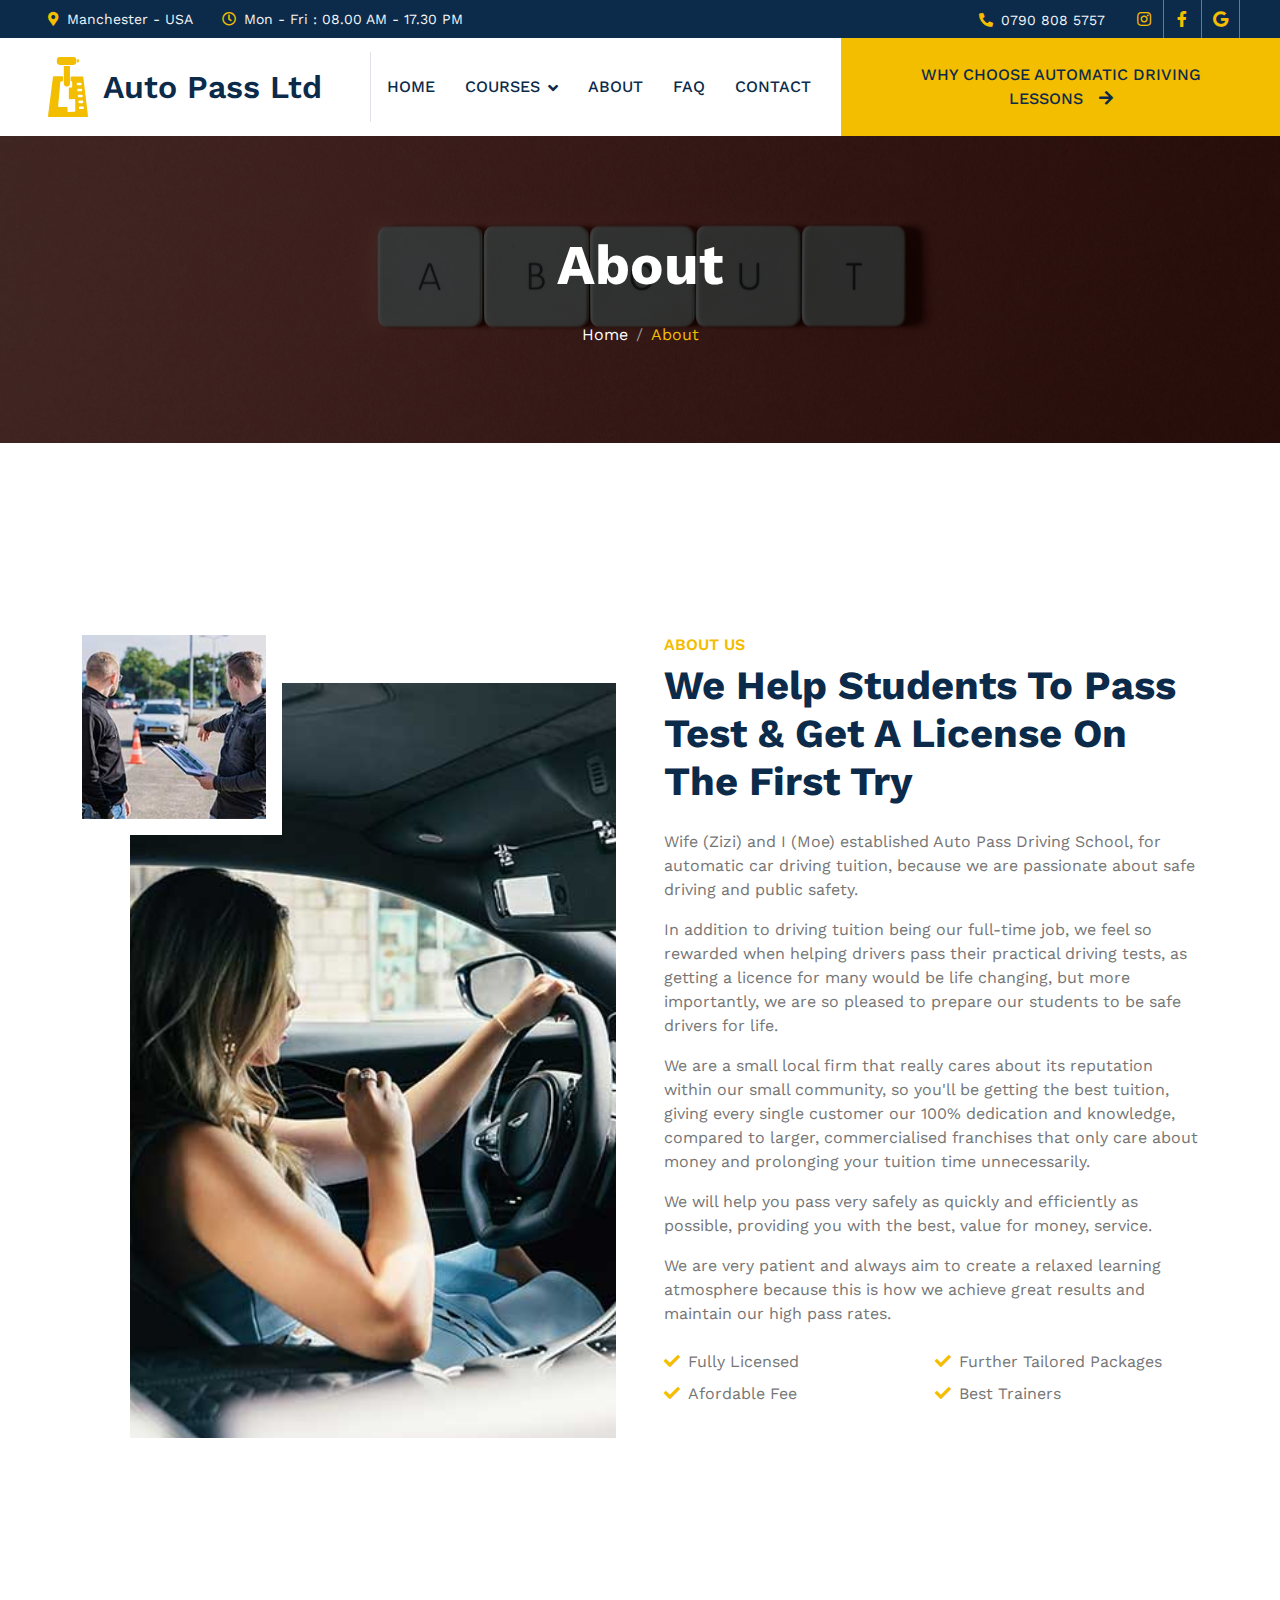
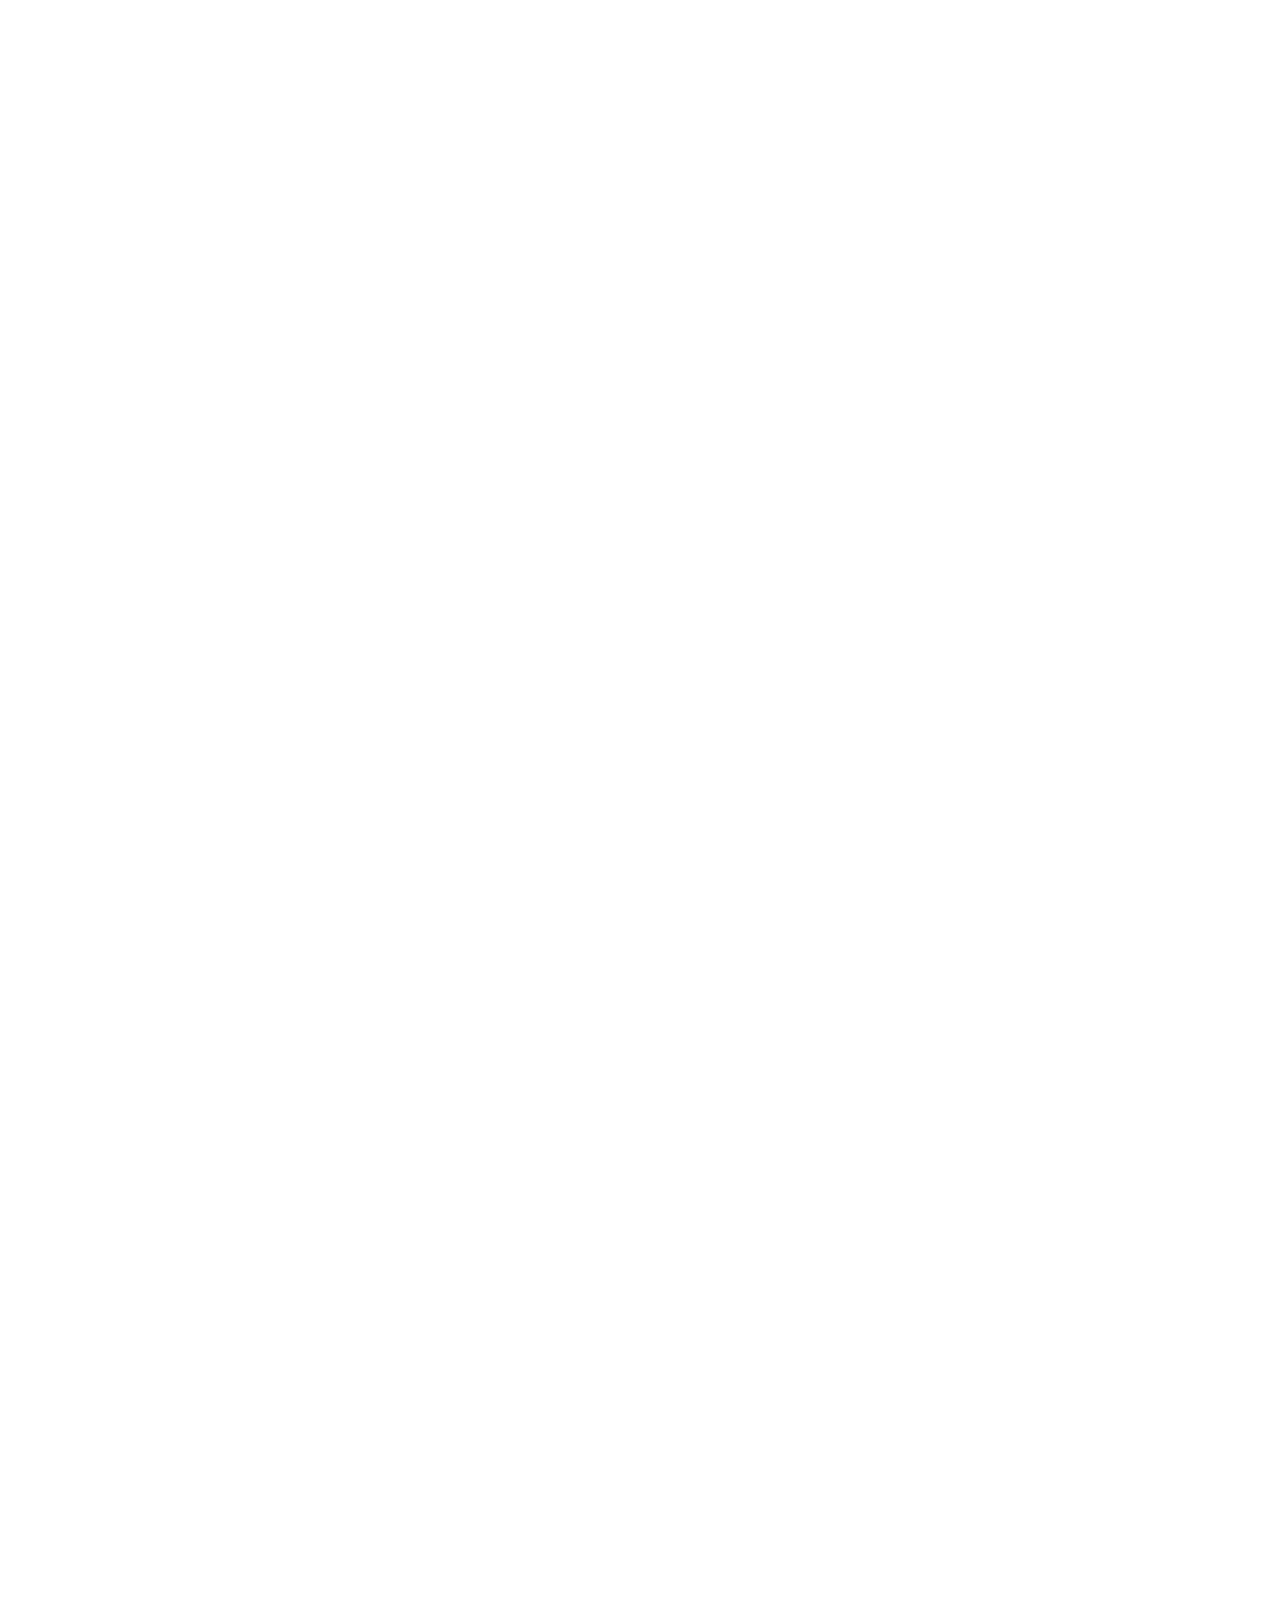
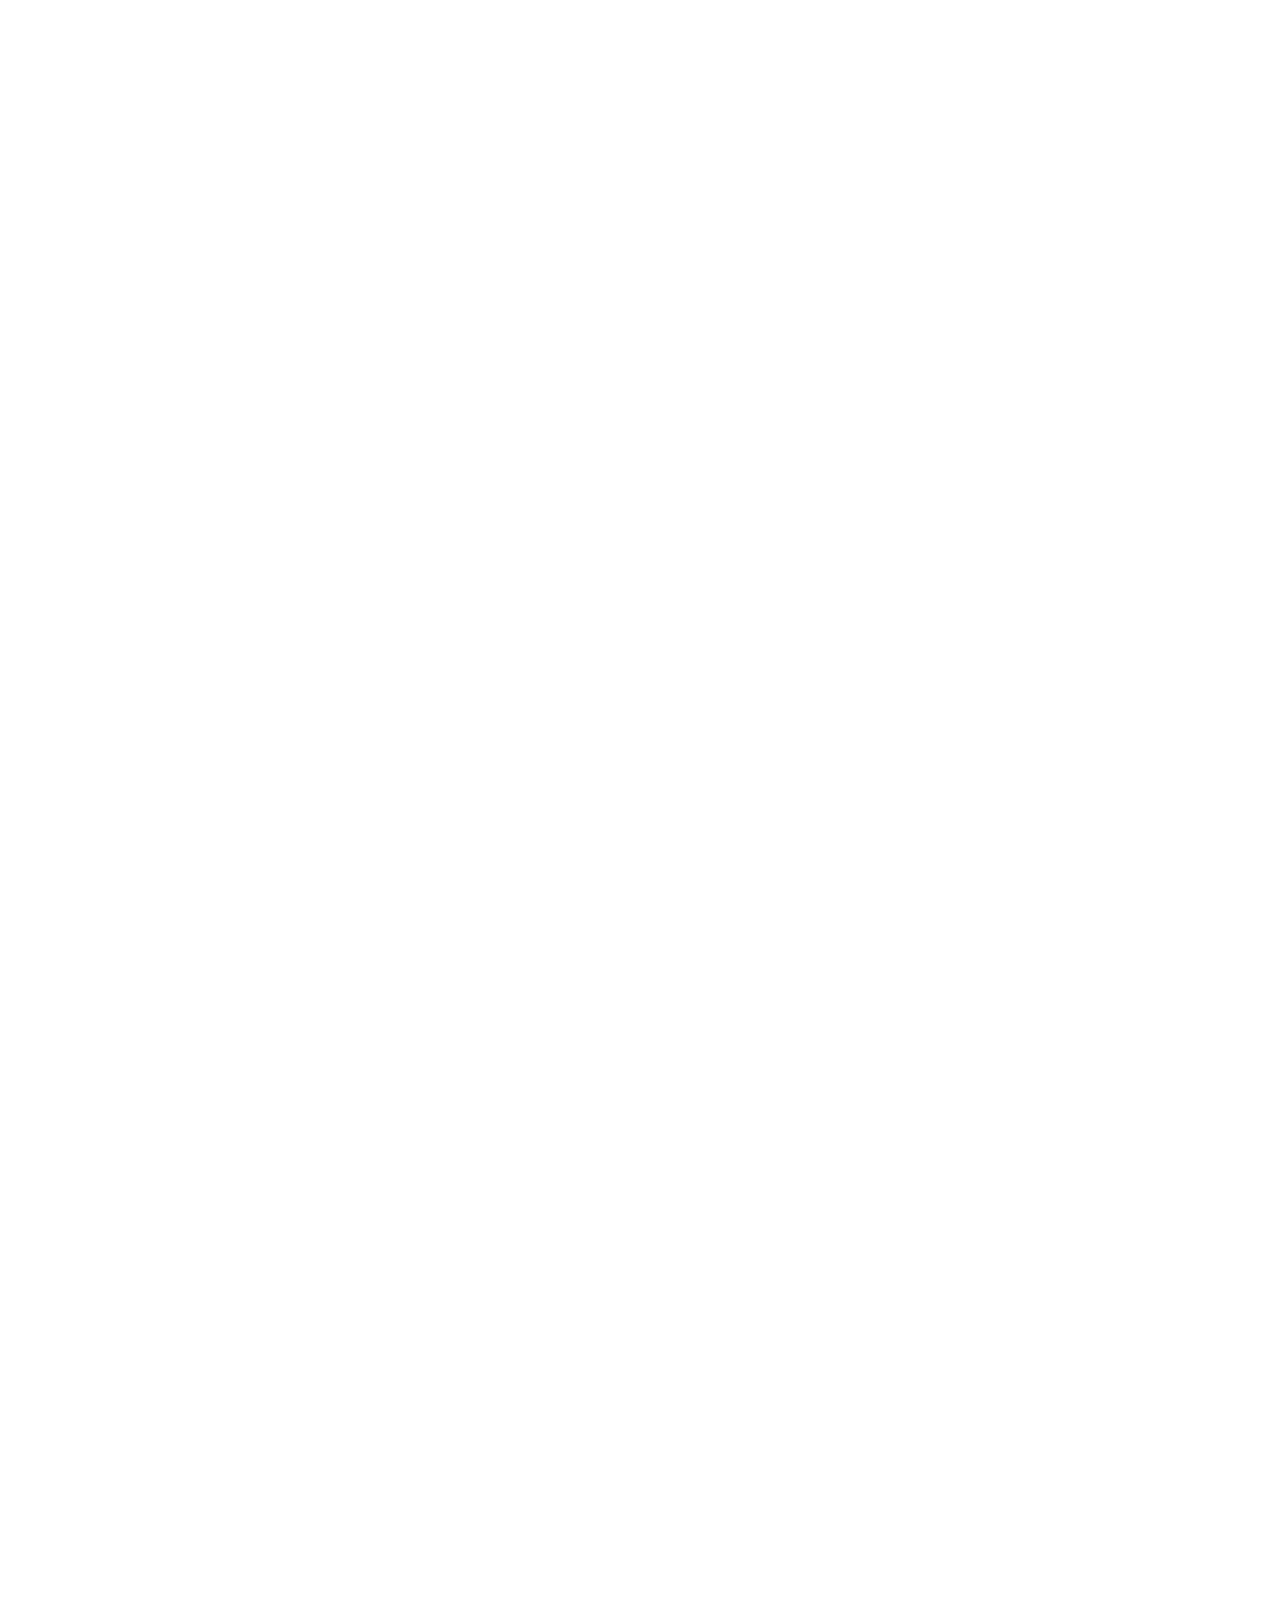
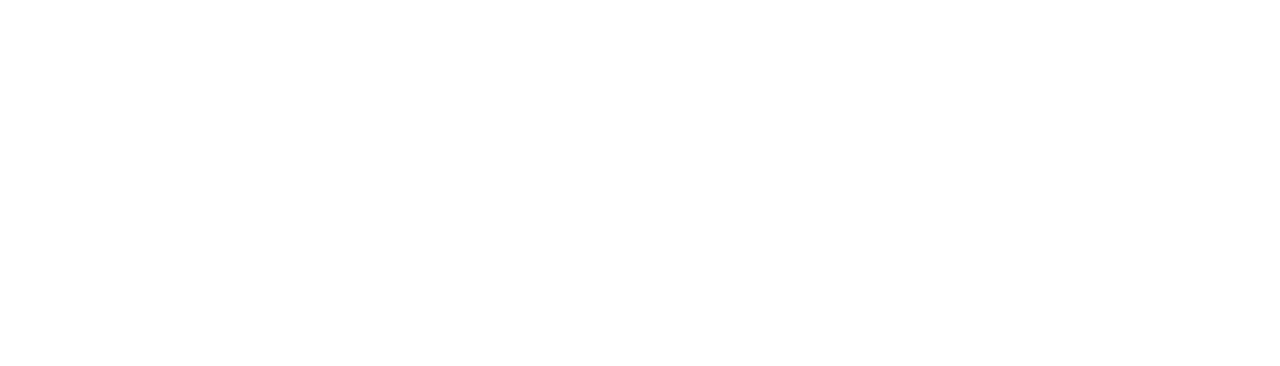
==== commit acf58e39: "Updated about page top bar." ====
--- a/about.html
+++ b/about.html
@@ -44,7 +44,7 @@
         <div class="col-lg-7 px-5 text-start">
             <div class="h-100 d-inline-flex align-items-center me-4">
                 <small class="fa fa-map-marker-alt text-primary me-2"></small>
-                <small>Manchester - UK</small>
+                <small>Manchester - USA</small>
             </div>
             <div class="h-100 d-inline-flex align-items-center">
                 <small class="far fa-clock text-primary me-2"></small>
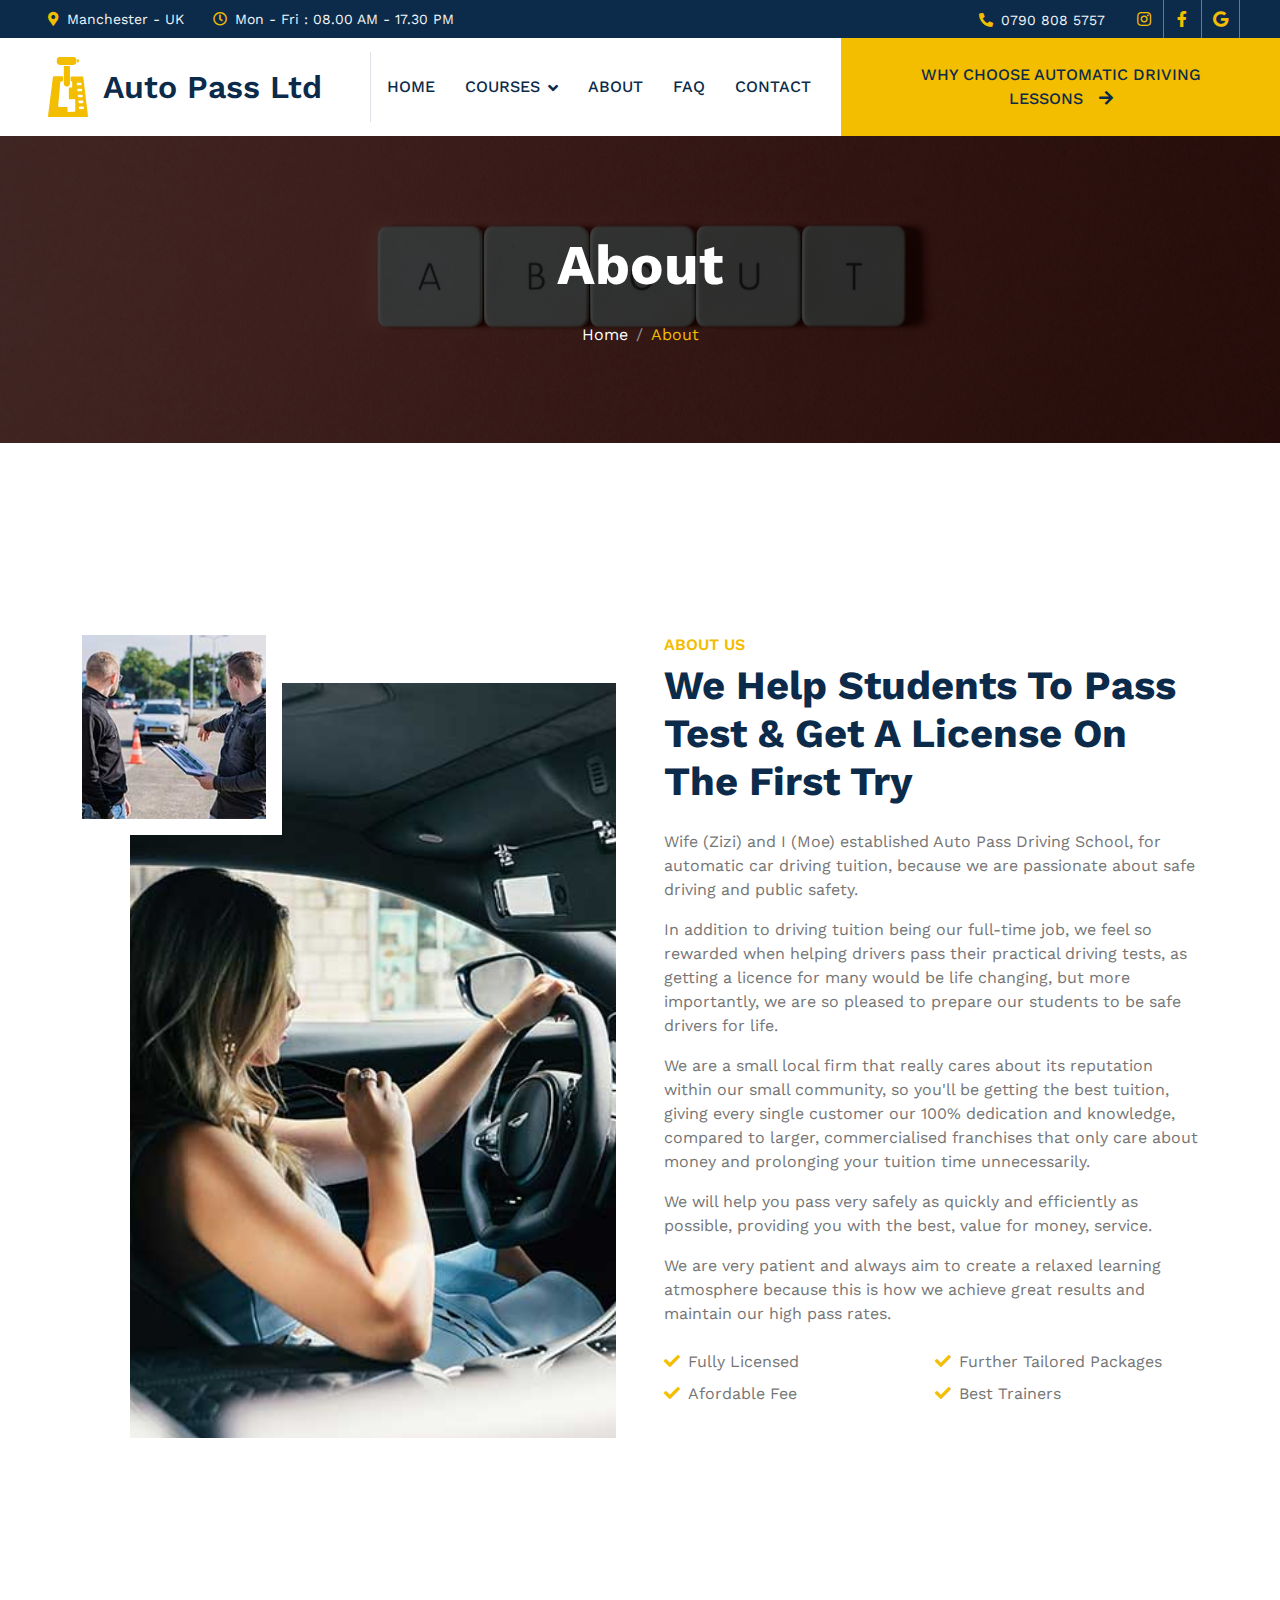
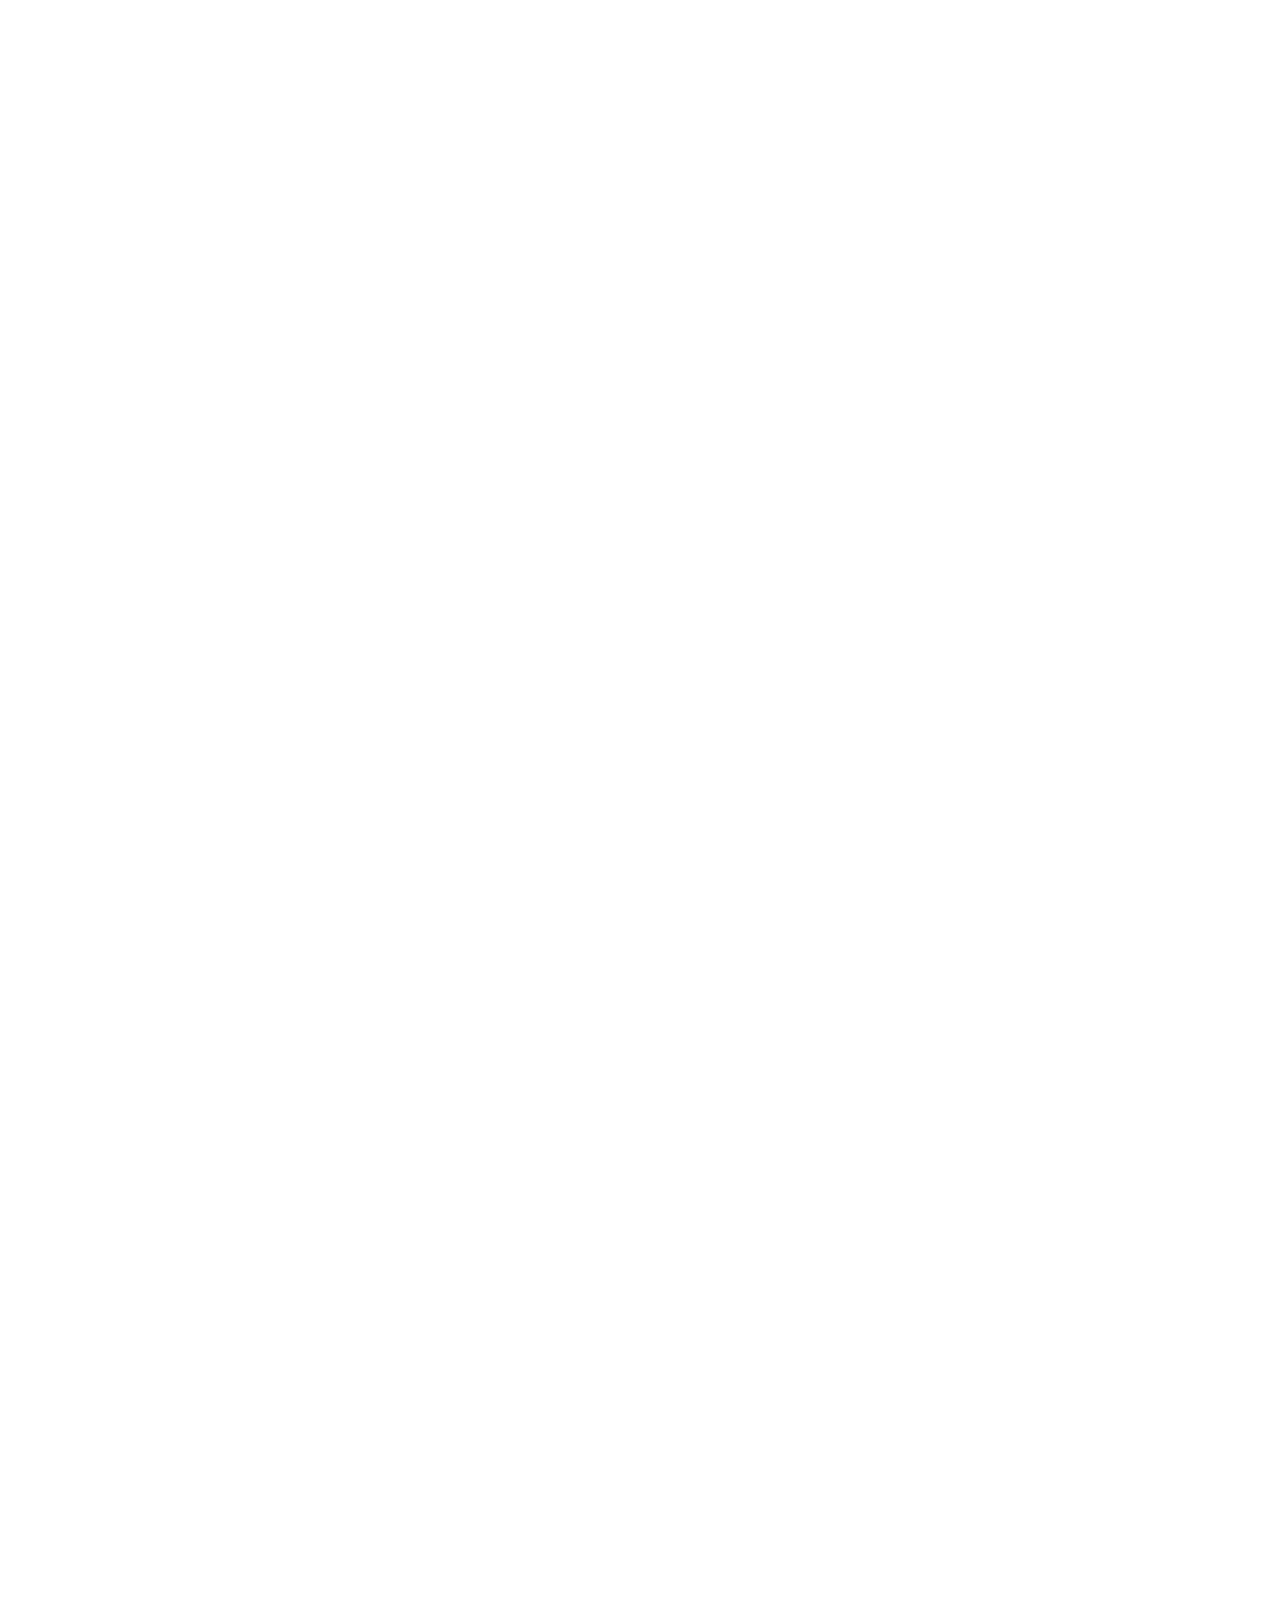
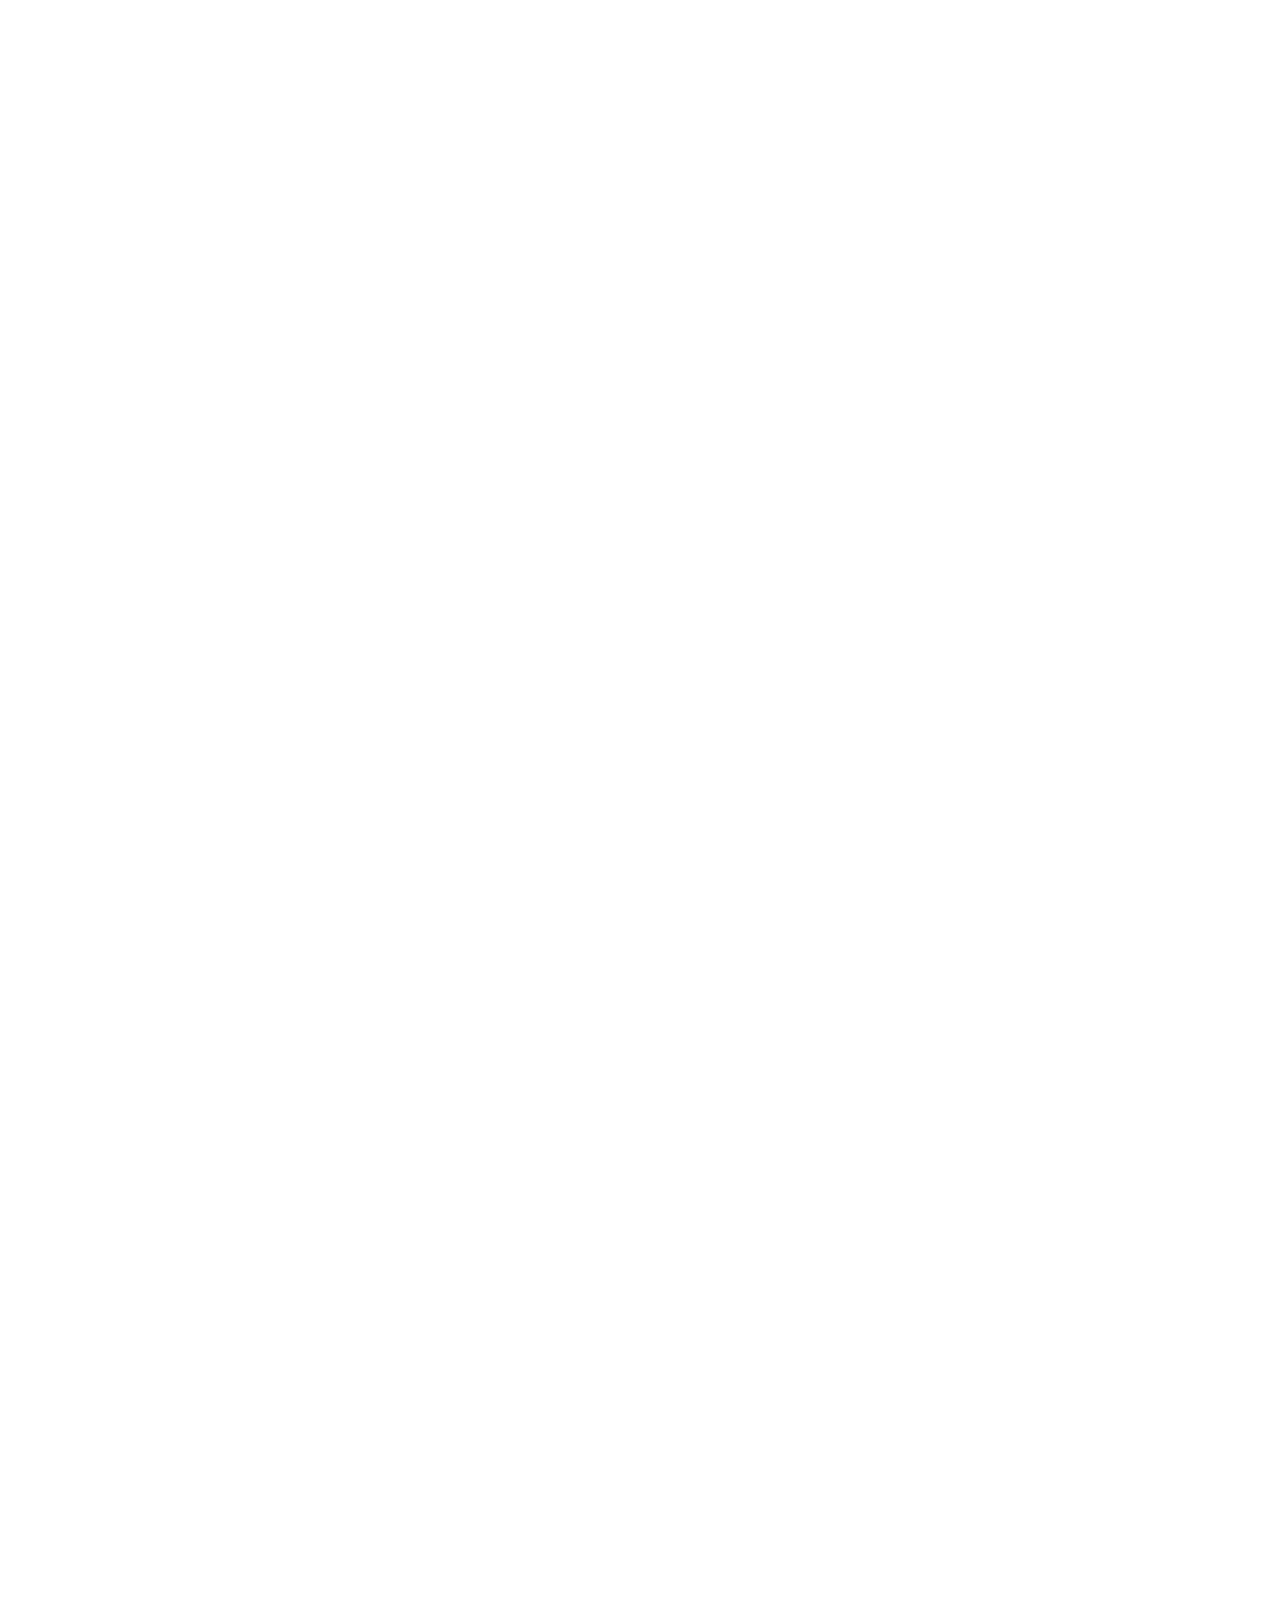
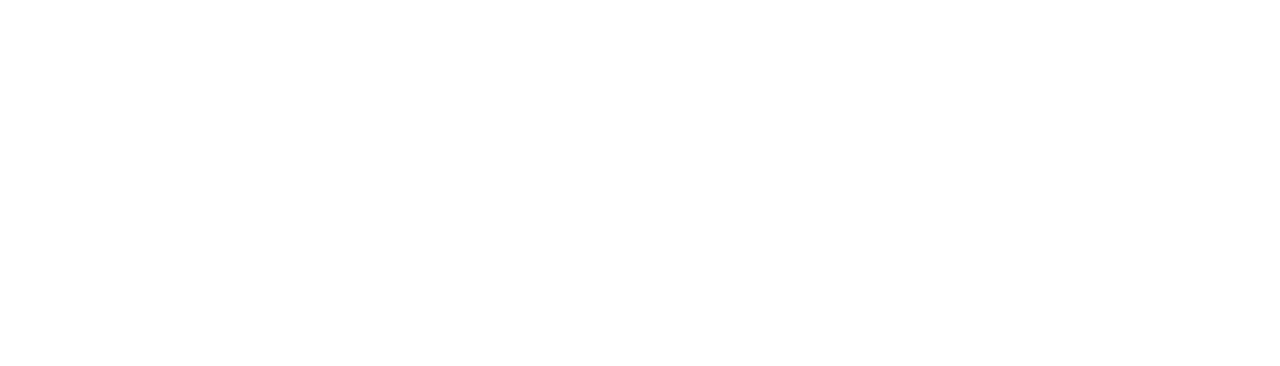
==== commit dcdff2b9: "updated about page" ====
--- a/about.html
+++ b/about.html
@@ -44,7 +44,7 @@
         <div class="col-lg-7 px-5 text-start">
             <div class="h-100 d-inline-flex align-items-center me-4">
                 <small class="fa fa-map-marker-alt text-primary me-2"></small>
-                <small>Manchester - USA</small>
+                <small>Manchester - UK</small>
             </div>
             <div class="h-100 d-inline-flex align-items-center">
                 <small class="far fa-clock text-primary me-2"></small>
